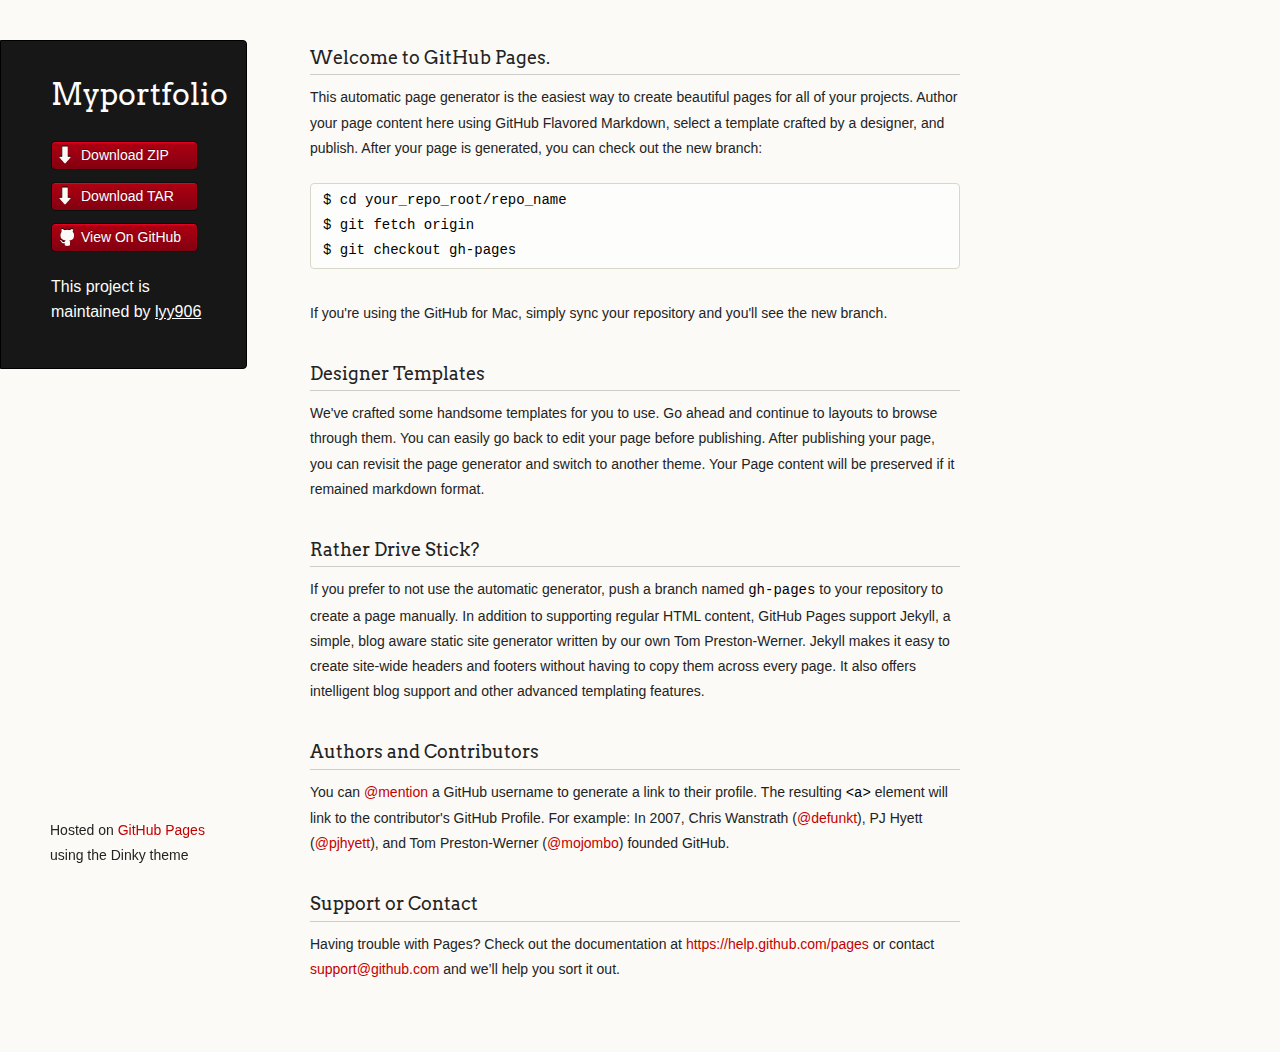
==== index.html @ 19d27b4d "Create gh-pages branch via GitHub" ====
<!doctype html>
<html>
  <head>
    <meta charset="utf-8">
    <meta http-equiv="X-UA-Compatible" content="chrome=1">
    <title>Myportfolio by lyy906</title>

    <link rel="stylesheet" href="stylesheets/styles.css">
    <link rel="stylesheet" href="stylesheets/pygment_trac.css">
    <script src="javascripts/scale.fix.js"></script>
    <meta name="viewport" content="width=device-width, initial-scale=1, user-scalable=no">
    <!--[if lt IE 9]>
    <script src="//html5shiv.googlecode.com/svn/trunk/html5.js"></script>
    <![endif]-->
  </head>
  <body>
    <div class="wrapper">
      <header>
        <h1 class="header">Myportfolio</h1>
        <p class="header"></p>

        <ul>
          <li class="download"><a class="buttons" href="https://github.com/lyy906/myPortfolio/zipball/master">Download ZIP</a></li>
          <li class="download"><a class="buttons" href="https://github.com/lyy906/myPortfolio/tarball/master">Download TAR</a></li>
          <li><a class="buttons github" href="https://github.com/lyy906/myPortfolio">View On GitHub</a></li>
        </ul>

        <p class="header">This project is maintained by <a class="header name" href="https://github.com/lyy906">lyy906</a></p>


      </header>
      <section>
        <h3>
<a id="welcome-to-github-pages" class="anchor" href="#welcome-to-github-pages" aria-hidden="true"><span class="octicon octicon-link"></span></a>Welcome to GitHub Pages.</h3>

<p>This automatic page generator is the easiest way to create beautiful pages for all of your projects. Author your page content here using GitHub Flavored Markdown, select a template crafted by a designer, and publish. After your page is generated, you can check out the new branch:</p>

<pre><code>$ cd your_repo_root/repo_name
$ git fetch origin
$ git checkout gh-pages
</code></pre>

<p>If you're using the GitHub for Mac, simply sync your repository and you'll see the new branch.</p>

<h3>
<a id="designer-templates" class="anchor" href="#designer-templates" aria-hidden="true"><span class="octicon octicon-link"></span></a>Designer Templates</h3>

<p>We've crafted some handsome templates for you to use. Go ahead and continue to layouts to browse through them. You can easily go back to edit your page before publishing. After publishing your page, you can revisit the page generator and switch to another theme. Your Page content will be preserved if it remained markdown format.</p>

<h3>
<a id="rather-drive-stick" class="anchor" href="#rather-drive-stick" aria-hidden="true"><span class="octicon octicon-link"></span></a>Rather Drive Stick?</h3>

<p>If you prefer to not use the automatic generator, push a branch named <code>gh-pages</code> to your repository to create a page manually. In addition to supporting regular HTML content, GitHub Pages support Jekyll, a simple, blog aware static site generator written by our own Tom Preston-Werner. Jekyll makes it easy to create site-wide headers and footers without having to copy them across every page. It also offers intelligent blog support and other advanced templating features.</p>

<h3>
<a id="authors-and-contributors" class="anchor" href="#authors-and-contributors" aria-hidden="true"><span class="octicon octicon-link"></span></a>Authors and Contributors</h3>

<p>You can <a href="https://github.com/blog/821" class="user-mention">@mention</a> a GitHub username to generate a link to their profile. The resulting <code>&lt;a&gt;</code> element will link to the contributor's GitHub Profile. For example: In 2007, Chris Wanstrath (<a href="https://github.com/defunkt" class="user-mention">@defunkt</a>), PJ Hyett (<a href="https://github.com/pjhyett" class="user-mention">@pjhyett</a>), and Tom Preston-Werner (<a href="https://github.com/mojombo" class="user-mention">@mojombo</a>) founded GitHub.</p>

<h3>
<a id="support-or-contact" class="anchor" href="#support-or-contact" aria-hidden="true"><span class="octicon octicon-link"></span></a>Support or Contact</h3>

<p>Having trouble with Pages? Check out the documentation at <a href="https://help.github.com/pages">https://help.github.com/pages</a> or contact <a href="mailto:support@github.com">support@github.com</a> and we’ll help you sort it out.</p>
      </section>
      <footer>
        <p><small>Hosted on <a href="https://pages.github.com">GitHub Pages</a> using the Dinky theme</small></p>
      </footer>
    </div>
    <!--[if !IE]><script>fixScale(document);</script><![endif]-->
		
  </body>
</html>
---- stylesheets/styles.css ----
@import url(https://fonts.googleapis.com/css?family=Arvo:400,700,400italic);

/* MeyerWeb Reset */

html, body, div, span, applet, object, iframe,
h1, h2, h3, h4, h5, h6, p, blockquote, pre,
a, abbr, acronym, address, big, cite, code,
del, dfn, em, img, ins, kbd, q, s, samp,
small, strike, strong, sub, sup, tt, var,
b, u, i, center,
dl, dt, dd, ol, ul, li,
fieldset, form, label, legend,
table, caption, tbody, tfoot, thead, tr, th, td,
article, aside, canvas, details, embed,
figure, figcaption, footer, header, hgroup,
menu, nav, output, ruby, section, summary,
time, mark, audio, video {
  margin: 0;
  padding: 0;
  border: 0;
  font: inherit;
  vertical-align: baseline;
}


/* Base text styles */

body {
  padding:10px 50px 0 0;
  font-family:"Helvetica Neue", Helvetica, Arial, sans-serif;
	font-size: 14px;
	color: #232323;
	background-color: #FBFAF7;
	margin: 0;
	line-height: 1.8em;
	-webkit-font-smoothing: antialiased;

}

h1, h2, h3, h4, h5, h6 {
  color:#232323;
  margin:36px 0 10px;
}

p, ul, ol, table, dl {
  margin:0 0 22px;
}

h1, h2, h3 {
	font-family: Arvo, Monaco, serif;
  line-height:1.3;
	font-weight: normal;
}

h1,h2, h3 {
	display: block;
	border-bottom: 1px solid #ccc;
	padding-bottom: 5px;
}

h1 {
	font-size: 30px;
}

h2 {
	font-size: 24px;
}

h3 {
	font-size: 18px;
}

h4, h5, h6 {
	font-family: Arvo, Monaco, serif;
	font-weight: 700;
}

a {
  color:#C30000;
  font-weight:200;
  text-decoration:none;
}

a:hover {
	text-decoration: underline;
}

a small {
	font-size: 12px;
}

em {
	font-style: italic;
}

strong {
  font-weight:700;
}

ul {
  list-style-position: inside;
  list-style: disc;
  padding-left: 25px;
}

ol {
  list-style-position: inside;
  list-style: decimal;
  padding-left: 25px;
}

blockquote {
  margin: 0;
  padding: 0 0 0 20px;
  font-style: italic;
}

dl, dt, dd, dl p {
	font-color: #444;
}

dl dt {
  font-weight: bold;
}

dl dd {
  padding-left: 20px;
  font-style: italic;
}

dl p {
  padding-left: 20px;
  font-style: italic;
}

hr {
  border:0;
  background:#ccc;
  height:1px;
  margin:0 0 24px;
}

/* Images */

img {
  position: relative;
  margin: 0 auto;
  max-width: 650px;
  padding: 5px;
  margin: 10px 0 32px 0;
  border: 1px solid #ccc;
}

p img {
  display: inline;
  margin: 0;
  padding: 0;
  vertical-align: middle;
  text-align: center;
  border: none;
}

/* Code blocks */

code, pre {
	font-family: Monaco, "Bitstream Vera Sans Mono", "Lucida Console", Terminal, monospace;
  color:#000;
  font-size:14px;
}

pre {
	padding: 4px 12px;
  background: #FDFEFB;
  border-radius:4px;
  border:1px solid #D7D8C8;
  overflow: auto;
  overflow-y: hidden;
	margin-bottom: 32px;
}


/* Tables */

table {
  width:100%;
}

table {
  border: 1px solid #ccc;
  margin-bottom: 32px;
  text-align: left;
 }

th {
  font-family: 'Arvo', Helvetica, Arial, sans-serif;
	font-size: 18px;
	font-weight: normal;
  padding: 10px;
  background: #232323;
  color: #FDFEFB;
 }

td {
  padding: 10px;
	background: #ccc;
 }


/* Wrapper */
.wrapper {
  width:960px;
}


/* Header */

header {
	background-color: #171717;
	color: #FDFDFB;
  width:170px;
  float:left;
  position:fixed;
	border: 1px solid #000;
	-webkit-border-top-right-radius: 4px;
	-webkit-border-bottom-right-radius: 4px;
	-moz-border-radius-topright: 4px;
	-moz-border-radius-bottomright: 4px;
	border-top-right-radius: 4px;
	border-bottom-right-radius: 4px;
	padding: 34px 25px 22px 50px;
	margin: 30px 25px 0 0;
	-webkit-font-smoothing: antialiased;
}

p.header {
	font-size: 16px;
}

h1.header {
	font-family: Arvo, sans-serif;
	font-size: 30px;
	font-weight: 300;
	line-height: 1.3em;
	border-bottom: none;
	margin-top: 0;
}


h1.header, a.header, a.name, header a{
	color: #fff;
}

a.header {
	text-decoration: underline;
}

a.name {
	white-space: nowrap;
}

header ul {
  list-style:none;
  padding:0;
}

header li {
	list-style-type: none;
  width:132px;
  height:15px;
	margin-bottom: 12px;
	line-height: 1em;
	padding: 6px 6px 6px 7px;

	background: #AF0011;
	background: -moz-linear-gradient(top, #AF0011 0%, #820011 100%);
  background: -webkit-gradient(linear, left top, left bottom, color-stop(0%,#f8f8f8), color-stop(100%,#dddddd));
  background: -webkit-linear-gradient(top, #AF0011 0%,#820011 100%);
  background: -o-linear-gradient(top, #AF0011 0%,#820011 100%);
  background: -ms-linear-gradient(top, #AF0011 0%,#820011 100%);
  background: linear-gradient(top, #AF0011 0%,#820011 100%);

	border-radius:4px;
  border:1px solid #0D0D0D;

	-webkit-box-shadow: inset 0px 1px 1px 0 rgba(233,2,38, 1);
	box-shadow: inset 0px 1px 1px 0 rgba(233,2,38, 1);

}

header li:hover {
	background: #C3001D;
	background: -moz-linear-gradient(top, #C3001D 0%, #950119 100%);
  background: -webkit-gradient(linear, left top, left bottom, color-stop(0%,#f8f8f8), color-stop(100%,#dddddd));
  background: -webkit-linear-gradient(top, #C3001D 0%,#950119 100%);
  background: -o-linear-gradient(top, #C3001D 0%,#950119 100%);
  background: -ms-linear-gradient(top, #C3001D 0%,#950119 100%);
  background: linear-gradient(top, #C3001D 0%,#950119 100%);
}

a.buttons {
	-webkit-font-smoothing: antialiased;
	background: url(../images/arrow-down.png) no-repeat;
	font-weight: normal;
	text-shadow: rgba(0, 0, 0, 0.4) 0 -1px 0;
	padding: 2px 2px 2px 22px;
	height: 30px;
}

a.github {
	background: url(../images/octocat-small.png) no-repeat 1px;
}

a.buttons:hover {
	color: #fff;
	text-decoration: none;
}


/* Section - for main page content */

section {
  width:650px;
  float:right;
  padding-bottom:50px;
}


/* Footer */

footer {
  width:170px;
  float:left;
  position:fixed;
  bottom:10px;
	padding-left: 50px;
}

@media print, screen and (max-width: 960px) {

  div.wrapper {
    width:auto;
    margin:0;
  }

  header, section, footer {
    float:none;
    position:static;
    width:auto;
  }

	footer {
		border-top: 1px solid #ccc;
		margin:0 84px 0 50px;
		padding:0;
	}

  header {
    padding-right:320px;
  }

  section {
    padding:20px 84px 20px 50px;
    margin:0 0 20px;
  }

  header a small {
    display:inline;
  }

  header ul {
    position:absolute;
    right:130px;
    top:84px;
  }
}

@media print, screen and (max-width: 720px) {
  body {
    word-wrap:break-word;
  }

  header {
    padding:10px 20px 0;
		margin-right: 0;
  }

	section {
    padding:10px 0 10px 20px;
    margin:0 0 30px;
  }

	footer {
		margin: 0 0 0 30px;
	}

  header ul, header p.view {
    position:static;
  }
}

@media print, screen and (max-width: 480px) {

  header ul li.download {
    display:none;
  }

	footer {
		margin: 0 0 0 20px;
	}

	footer a{
		display:block;
	}

}

@media print {
  body {
    padding:0.4in;
    font-size:12pt;
    color:#444;
  }
}
---- stylesheets/pygment_trac.css ----
.highlight  { background: #ffffff; }
.highlight .c { color: #999988; font-style: italic } /* Comment */
.highlight .err { color: #a61717; background-color: #e3d2d2 } /* Error */
.highlight .k { font-weight: bold } /* Keyword */
.highlight .o { font-weight: bold } /* Operator */
.highlight .cm { color: #999988; font-style: italic } /* Comment.Multiline */
.highlight .cp { color: #999999; font-weight: bold } /* Comment.Preproc */
.highlight .c1 { color: #999988; font-style: italic } /* Comment.Single */
.highlight .cs { color: #999999; font-weight: bold; font-style: italic } /* Comment.Special */
.highlight .gd { color: #000000; background-color: #ffdddd } /* Generic.Deleted */
.highlight .gd .x { color: #000000; background-color: #ffaaaa } /* Generic.Deleted.Specific */
.highlight .ge { font-style: italic } /* Generic.Emph */
.highlight .gr { color: #aa0000 } /* Generic.Error */
.highlight .gh { color: #999999 } /* Generic.Heading */
.highlight .gi { color: #000000; background-color: #ddffdd } /* Generic.Inserted */
.highlight .gi .x { color: #000000; background-color: #aaffaa } /* Generic.Inserted.Specific */
.highlight .go { color: #888888 } /* Generic.Output */
.highlight .gp { color: #555555 } /* Generic.Prompt */
.highlight .gs { font-weight: bold } /* Generic.Strong */
.highlight .gu { color: #800080; font-weight: bold; } /* Generic.Subheading */
.highlight .gt { color: #aa0000 } /* Generic.Traceback */
.highlight .kc { font-weight: bold } /* Keyword.Constant */
.highlight .kd { font-weight: bold } /* Keyword.Declaration */
.highlight .kn { font-weight: bold } /* Keyword.Namespace */
.highlight .kp { font-weight: bold } /* Keyword.Pseudo */
.highlight .kr { font-weight: bold } /* Keyword.Reserved */
.highlight .kt { color: #445588; font-weight: bold } /* Keyword.Type */
.highlight .m { color: #009999 } /* Literal.Number */
.highlight .s { color: #d14 } /* Literal.String */
.highlight .na { color: #008080 } /* Name.Attribute */
.highlight .nb { color: #0086B3 } /* Name.Builtin */
.highlight .nc { color: #445588; font-weight: bold } /* Name.Class */
.highlight .no { color: #008080 } /* Name.Constant */
.highlight .ni { color: #800080 } /* Name.Entity */
.highlight .ne { color: #990000; font-weight: bold } /* Name.Exception */
.highlight .nf { color: #990000; font-weight: bold } /* Name.Function */
.highlight .nn { color: #555555 } /* Name.Namespace */
.highlight .nt { color: #000080 } /* Name.Tag */
.highlight .nv { color: #008080 } /* Name.Variable */
.highlight .ow { font-weight: bold } /* Operator.Word */
.highlight .w { color: #bbbbbb } /* Text.Whitespace */
.highlight .mf { color: #009999 } /* Literal.Number.Float */
.highlight .mh { color: #009999 } /* Literal.Number.Hex */
.highlight .mi { color: #009999 } /* Literal.Number.Integer */
.highlight .mo { color: #009999 } /* Literal.Number.Oct */
.highlight .sb { color: #d14 } /* Literal.String.Backtick */
.highlight .sc { color: #d14 } /* Literal.String.Char */
.highlight .sd { color: #d14 } /* Literal.String.Doc */
.highlight .s2 { color: #d14 } /* Literal.String.Double */
.highlight .se { color: #d14 } /* Literal.String.Escape */
.highlight .sh { color: #d14 } /* Literal.String.Heredoc */
.highlight .si { color: #d14 } /* Literal.String.Interpol */
.highlight .sx { color: #d14 } /* Literal.String.Other */
.highlight .sr { color: #009926 } /* Literal.String.Regex */
.highlight .s1 { color: #d14 } /* Literal.String.Single */
.highlight .ss { color: #990073 } /* Literal.String.Symbol */
.highlight .bp { color: #999999 } /* Name.Builtin.Pseudo */
.highlight .vc { color: #008080 } /* Name.Variable.Class */
.highlight .vg { color: #008080 } /* Name.Variable.Global */
.highlight .vi { color: #008080 } /* Name.Variable.Instance */
.highlight .il { color: #009999 } /* Literal.Number.Integer.Long */

.type-csharp .highlight .k { color: #0000FF }
.type-csharp .highlight .kt { color: #0000FF }
.type-csharp .highlight .nf { color: #000000; font-weight: normal }
.type-csharp .highlight .nc { color: #2B91AF }
.type-csharp .highlight .nn { color: #000000 }
.type-csharp .highlight .s { color: #A31515 }
.type-csharp .highlight .sc { color: #A31515 }
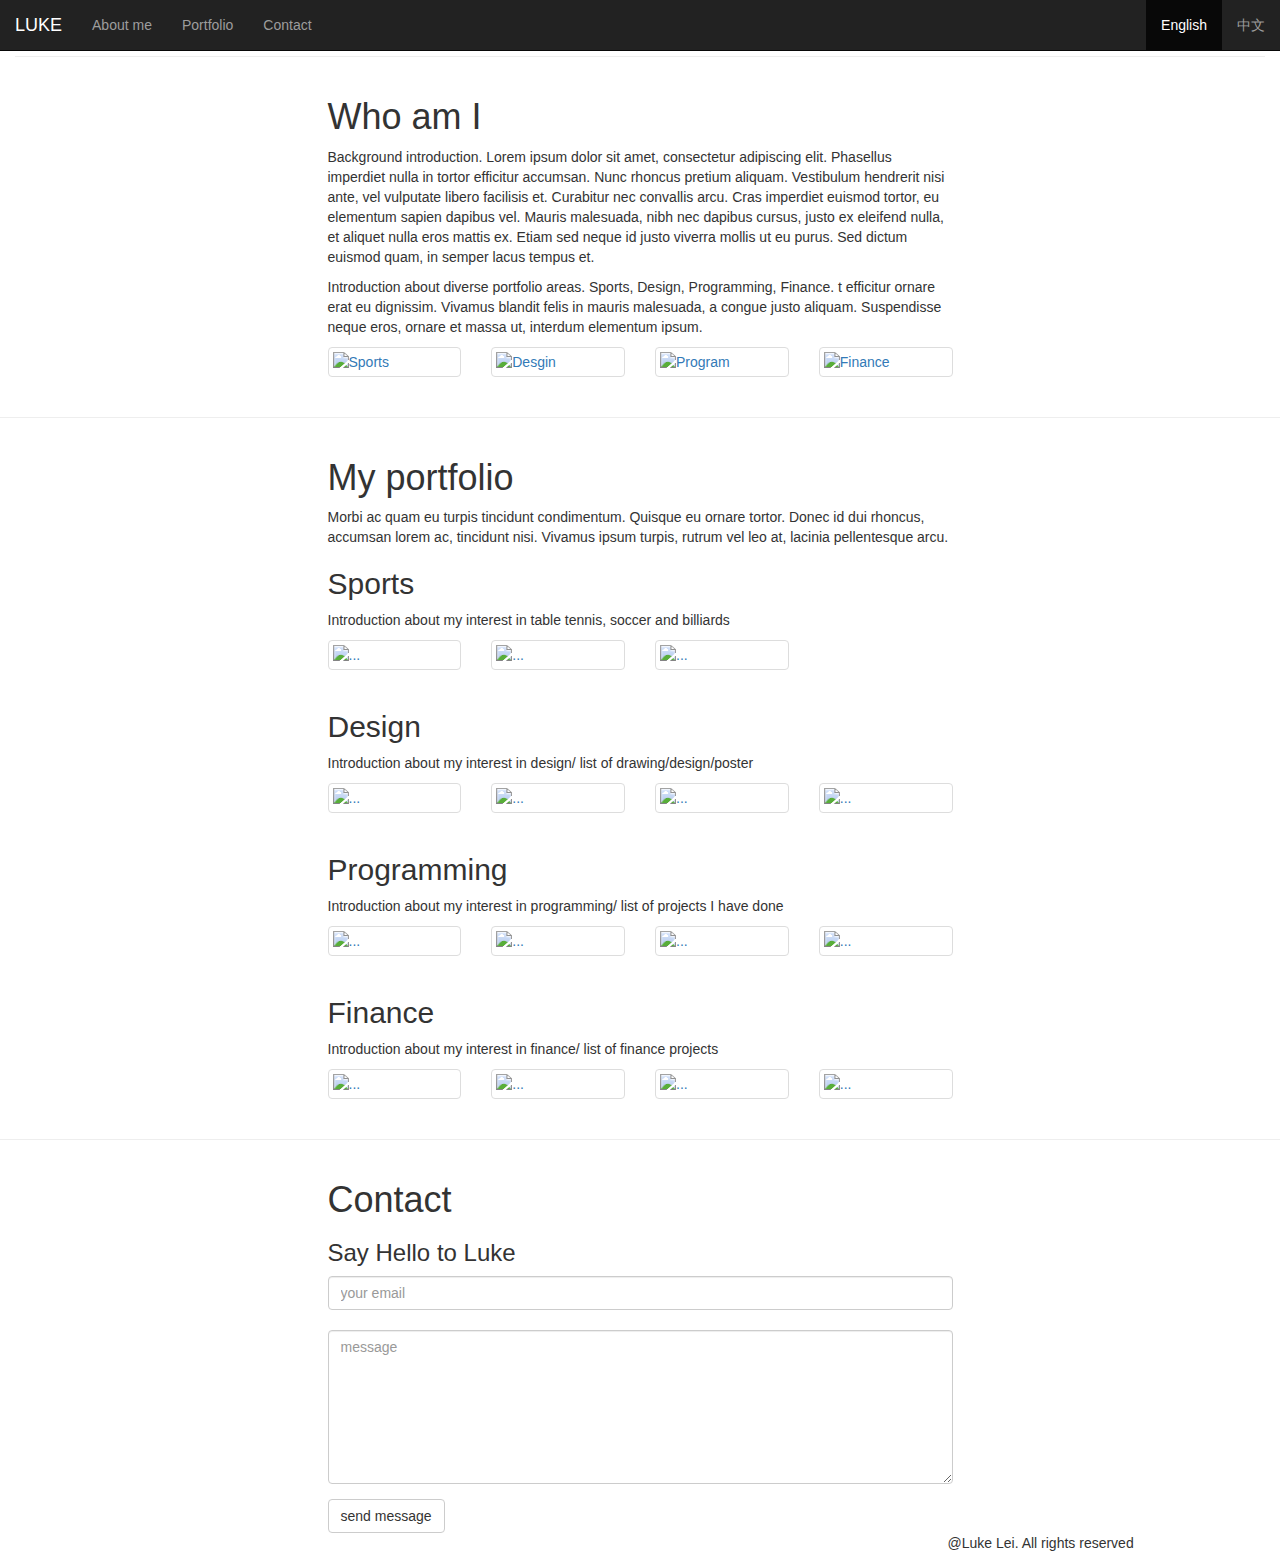
==== commit ad19bc4d: "initial" ====
--- a/index.html
+++ b/index.html
@@ -1,72 +1,750 @@
-<!doctype html>
-<html>
+<!DOCTYPE html>
+<html lang="en">
   <head>
     <meta charset="utf-8">
-    <meta http-equiv="X-UA-Compatible" content="chrome=1">
-    <title>Myportfolio by lyy906</title>
-
-    <link rel="stylesheet" href="stylesheets/styles.css">
-    <link rel="stylesheet" href="stylesheets/pygment_trac.css">
-    <script src="javascripts/scale.fix.js"></script>
-    <meta name="viewport" content="width=device-width, initial-scale=1, user-scalable=no">
+    <meta http-equiv="X-UA-Compatible" content="IE=edge">
+    <meta name="viewport" content="width=device-width, initial-scale=1">
+
+    <!-- Bootstrap -->
+    <link href="css/bootstrap.min.css" rel="stylesheet">
+    <!-- Custom -->
+   <!--  <link href="css/custom.css" rel="stylesheet"> -->
+
+
+    <!-- HTML5 shim and Respond.js for IE8 support of HTML5 elements and media queries -->
+    <!-- WARNING: Respond.js doesn't work if you view the page via file:// -->
     <!--[if lt IE 9]>
-    <script src="//html5shiv.googlecode.com/svn/trunk/html5.js"></script>
+      <script src="https://oss.maxcdn.com/html5shiv/3.7.2/html5shiv.min.js"></script>
+      <script src="https://oss.maxcdn.com/respond/1.4.2/respond.min.js"></script>
     <![endif]-->
   </head>
-  <body>
-    <div class="wrapper">
-      <header>
-        <h1 class="header">Myportfolio</h1>
-        <p class="header"></p>
-
-        <ul>
-          <li class="download"><a class="buttons" href="https://github.com/lyy906/myPortfolio/zipball/master">Download ZIP</a></li>
-          <li class="download"><a class="buttons" href="https://github.com/lyy906/myPortfolio/tarball/master">Download TAR</a></li>
-          <li><a class="buttons github" href="https://github.com/lyy906/myPortfolio">View On GitHub</a></li>
+  <body data-spy="scroll" data-target="navbar">
+    <!-- start here -->
+ 
+      <nav class="navbar navbar-inverse navbar-fixed-top" id="navbar">
+        <div class="container-fluid">
+          <!-- Brand and toggle get grouped for better mobile display -->
+          <div class="navbar-header">
+            <button type="button" class="navbar-toggle collapsed" data-toggle="collapse" data-target="#bs-example-navbar-collapse-1">
+              <span class="sr-only">Toggle navigation</span>
+              <span class="icon-bar"></span>
+              <span class="icon-bar"></span>
+              <span class="icon-bar"></span>
+            </button>
+            <a class="navbar-brand" href="#">LUKE</a>
+          </div>
+
+          <!-- Collect the nav links, forms, and other content for toggling -->
+          <div class="collapse navbar-collapse" id="bs-example-navbar-collapse-1">
+            <ul class="nav navbar-nav">
+              <li><a href="#about">About me</a></li>
+              <li><a href="#portfolio">Portfolio</a><li>
+              <li><a href="#contact">Contact</a></li>
+              
+              <!-- <li class="dropdown">
+                <a href="#" class="dropdown-toggle" data-toggle="dropdown" role="button" aria-expanded="false">Dropdown <span class="caret"></span></a>
+                <ul class="dropdown-menu" role="menu">
+                  <li><a href="#">Action</a></li>
+                  <li><a href="#">Another action</a></li>
+                  <li><a href="#">Something else here</a></li>
+                  <li class="divider"></li>
+                  <li><a href="#">Separated link</a></li>
+                  <li class="divider"></li>
+                  <li><a href="#">One more separated link</a></li>
+                </ul>
+              </li> -->
+            </ul>
+            <!-- <form class="navbar-form navbar-left" role="search">
+              <div class="form-group">
+                <input type="text" class="form-control" placeholder="Search">
+              </div>
+              <button type="submit" class="btn btn-default">Submit</button>
+            </form> -->
+            <ul class="nav navbar-nav navbar-right">
+              <li class="active"><a href="#">English<span class="sr-only">(current)</span></a></li>
+              <li><a href="#">中文</a></li>
+            </ul>
+          </div><!-- /.navbar-collapse -->
+        </div><!-- /.container-fluid -->
+      </nav>
+
+     
+       <div class="col-md-12" id="home">
+         <!-- start carousel -->
+          <div id="carousel-example-generic" class="carousel slide" data-ride="carousel">
+  <!-- Indicators -->
+          <ol class="carousel-indicators">
+            <li data-target="#carousel-example-generic" data-slide-to="0" class="active"></li>
+            <li data-target="#carousel-example-generic" data-slide-to="1"></li>
+            <li data-target="#carousel-example-generic" data-slide-to="2"></li>
+          </ol>
+
+          <!-- Wrapper for slides -->
+          <div class="carousel-inner" role="listbox">
+            <div class="item active">
+              <img src="http://placehold.it/1280x500&text=Cool+picture" alt="...">
+              <div class="carousel-caption">
+                <h2>Ameteur of Everything</h2>
+                <p>Hello, my name is Luke Lei. I am interested in diverse areas</p>
+                <p>Wecome to my portolio website and feel free to take a tour</p>
+
+                <div class="row">
+                  <div class="col-xs-6 col-md-3">
+                    <a href="#about" class="thumbnail">
+                      <img src="http://placehold.it/300&text=To+About+Me" alt="...">
+                    </a>
+                  </div>
+                  <div class="col-xs-6 col-md-3">
+                    <a href="#portfolio" class="thumbnail">
+                      <img src="http://placehold.it/300&text=To+Portfolio" alt="...">
+                    </a>
+                  </div>
+                  <div class="col-xs-6 col-md-3">
+                    <a href="#contact" class="thumbnail">
+                      <img src="http://placehold.it/300&text=To+Contact" alt="...">
+                    </a>
+                  </div>
+                  <div class="col-xs-6 col-md-3">
+                    <a href="#contact" class="thumbnail">
+                      <img src="http://placehold.it/300&text=Coming soon" alt="...">
+                    </a>
+                  </div>
+                </div>
+              </div>
+            </div>
+            <div class="item">
+              <img src="http://placehold.it/1280x500&text=Cool+picture" alt="...">
+              <div class="carousel-caption">
+                <h3>Ameteur of Everything</h3>
+                <p>Hello, my name is Luke Lei. I am interested in diverse areas</p>
+                <p>Wecome to my portolio website and feel free to take a tour</p>
+                <div class="row">
+                  <div class="col-xs-6 col-md-3">
+                    <a href="#about" class="thumbnail">
+                      <img src="http://placehold.it/300&text=To+About+Me" alt="...">
+                    </a>
+                  </div>
+                  <div class="col-xs-6 col-md-3">
+                    <a href="#portfolio" class="thumbnail">
+                      <img src="http://placehold.it/300&text=To+Portfolio" alt="...">
+                    </a>
+                  </div>
+                  <div class="col-xs-6 col-md-3">
+                    <a href="#contact" class="thumbnail">
+                      <img src="http://placehold.it/300&text=To+Contact" alt="...">
+                    </a>
+                  </div>
+                  <div class="col-xs-6 col-md-3">
+                    <a href="#contact" class="thumbnail">
+                      <img src="http://placehold.it/300&text=Coming soon" alt="...">
+                    </a>
+                  </div>
+                </div>
+              </div>
+            </div>
+            <div class="item">
+              <img src="http://placehold.it/1280x500&text=Cool+picture" alt="...">
+              <div class="carousel-caption">
+                <h3>Ameteur of Everything</h3>
+                <p>Hello, my name is Luke Lei. I am interested in diverse areas</p>
+                <p>Wecome to my portolio website and feel free to take a tour</p>
+                <div class="row">
+                  <div class="col-xs-6 col-md-3">
+                    <a href="#about" class="thumbnail">
+                      <img src="http://placehold.it/300&text=To+About+Me" alt="...">
+                    </a>
+                  </div>
+                  <div class="col-xs-6 col-md-3">
+                    <a href="#portfolio" class="thumbnail">
+                      <img src="http://placehold.it/300&text=To+Portfolio" alt="...">
+                    </a>
+                  </div>
+                  <div class="col-xs-6 col-md-3">
+                    <a href="#contact" class="thumbnail">
+                      <img src="http://placehold.it/300&text=To+Contact" alt="...">
+                    </a>
+                  </div>
+                  <div class="col-xs-6 col-md-3">
+                    <a href="#contact" class="thumbnail">
+                      <img src="http://placehold.it/300&text=Coming soon" alt="...">
+                    </a>
+                  </div>
+                </div>
+              </div>
+            </div>
+          </div>
+
+          <!-- Controls -->
+          <a class="left carousel-control" href="#carousel-example-generic" role="button" data-slide="prev">
+            <span class="glyphicon glyphicon-chevron-left" aria-hidden="true"></span>
+            <span class="sr-only">Previous</span>
+          </a>
+          <a class="right carousel-control" href="#carousel-example-generic" role="button" data-slide="next">
+            <span class="glyphicon glyphicon-chevron-right" aria-hidden="true"></span>
+            <span class="sr-only">Next</span>
+          </a>
+        </div>
+        <hr class="featurette-divider">
+        </div>
+
+        <!-- Controls -->
+        
+      </div>
+      <hr class="featurette-divider">
+      <!-- close carousel -->
+      <!-- open story -->
+     
+      <div id="about">
+        <div class="row">
+            <div class="col-md-3"></div>
+            <div class="col-md-6">
+            <h1>Who am I</h1>
+            <article>
+                <p>Background introduction. Lorem ipsum dolor sit amet, consectetur adipiscing elit. Phasellus imperdiet nulla in tortor efficitur accumsan. Nunc rhoncus pretium aliquam. Vestibulum hendrerit nisi ante, vel vulputate libero facilisis et. Curabitur nec convallis arcu. Cras imperdiet euismod tortor, eu elementum sapien dapibus vel. Mauris malesuada, nibh nec dapibus cursus, justo ex eleifend nulla, et aliquet nulla eros mattis ex. Etiam sed neque id justo viverra mollis ut eu purus. Sed dictum euismod quam, in semper lacus tempus et.</p>
+
+                <p>Introduction about diverse portfolio areas. Sports, Design, Programming, Finance. t efficitur ornare erat eu dignissim. Vivamus blandit felis in mauris malesuada, a congue justo aliquam. Suspendisse neque eros, ornare et massa ut, interdum elementum ipsum. </p>
+            </article>
+            <div class="row">
+              <div class="col-xs-6 col-md-3">
+                <a href="#sports" class="thumbnail">
+                  <img src="http://placehold.it/150x150&text=link+to+sports+part" alt="Sports">
+                </a>
+              </div>
+              <div class="col-xs-6 col-md-3">
+                <a href="#design" class="thumbnail">
+                  <img src="http://placehold.it/150x150&text=link+to+design+part" alt="Desgin">
+                </a>
+              </div>
+              <div class="col-xs-6 col-md-3">
+                <a href="#programming" class="thumbnail">
+                  <img src="http://placehold.it/150x150&text=link+to+program+part" alt="Program">
+                </a>
+              </div>
+              <div class="col-xs-6 col-md-3">
+                <a href="#finance" class="thumbnail">
+                  <img src="http://placehold.it/150x150&text=link+to+finance+part" alt="Finance">
+                </a>
+              </div>
+            </div>
+            </div>
+
+            
+            <div class="col-md-3"></div>
+          </div>
+        
+
+        
+      </div>
+      <hr class="featurette-divider">
+      <!-- close story -->
+
+      <!-- start menu -->
+      <div id="portfolio">
+
+        <div class="row">
+          <div class="col-md-3"></div>
+          <div class="col-md-6">
+              <h1>My portfolio</h1>
+              <p>Morbi ac quam eu turpis tincidunt condimentum. Quisque eu ornare tortor. Donec id dui rhoncus, accumsan lorem ac, tincidunt nisi. Vivamus ipsum turpis, rutrum vel leo at, lacinia pellentesque arcu. </p>
+              <div id="sports">
+                <h2>Sports</h2>
+                <p>Introduction about my interest in table tennis, soccer and billiards</p>
+                <div class="row">
+                  <div class="col-xs-6 col-md-3">
+                    <a type="button" class="thumbnail" data-toggle="modal" data-target="#myTableTennis">
+                      <img src="http://placehold.it/150&text=table+tennis" alt="...">
+                    </a>
+
+                    <!-- Modal -->
+                    <div class="modal fade" id="myTableTennis" tabindex="-1" role="dialog" aria-labelledby="myModalLabel" aria-hidden="true">
+                      <div class="modal-dialog">
+                        <div class="modal-content">
+                          <div class="modal-header">
+                            <button type="button" class="close" data-dismiss="modal" aria-label="Close"><span aria-hidden="true">&times;</span></button>
+                            <h4 class="modal-title" id="myModalLabel">Table Tennis</h4>
+                          </div>
+                          <div class="modal-body">
+                            <p>Brief bout what I have done in the table tennis</P>
+                            <p>Ut efficitur ornare erat eu dignissim. Vivamus blandit felis in mauris malesuada, a congue justo aliquam. Suspendisse neque eros, ornare et massa ut, interdum elementum ipsum. Nulla accumsan ipsum nibh, ut molestie tortor dignissim quis. Duis vel euismod elit. In feugiat consectetur nisi mattis viverra. Quisque semper sapien vitae mi ultrices sagittis.</p>
+                            <img src="http://placehold.it/500x300&text=table+tennis" alt="...">
+
+                          </div>
+                          <div class="modal-footer">
+                            <button type="button" class="btn btn-default" data-dismiss="modal">Close</button>
+                          </div>
+                        </div>
+                      </div>
+                    </div>
+                  </div>
+                  <div class="col-xs-6 col-md-3">
+                    <a type="button" class="thumbnail" data-toggle="modal" data-target="#mySoccer">
+                      <img src="http://placehold.it/150&text=Soccer" alt="...">
+                    </a>
+
+                    <!-- Modal -->
+                    <div class="modal fade" id="mySoccer" tabindex="-1" role="dialog" aria-labelledby="myModalLabel" aria-hidden="true">
+                      <div class="modal-dialog">
+                        <div class="modal-content">
+                          <div class="modal-header">
+                            <button type="button" class="close" data-dismiss="modal" aria-label="Close"><span aria-hidden="true">&times;</span></button>
+                            <h4 class="modal-title" id="myModalLabel">Soccer</h4>
+                          </div>
+                          <div class="modal-body">
+                            <p>Brief bout what I have done in the Soccer</P>
+                            <p>Ut efficitur ornare erat eu dignissim. Vivamus blandit felis in mauris malesuada, a congue justo aliquam. Suspendisse neque eros, ornare et massa ut, interdum elementum ipsum. Nulla accumsan ipsum nibh, ut molestie tortor dignissim quis. Duis vel euismod elit. In feugiat consectetur nisi mattis viverra. Quisque semper sapien vitae mi ultrices sagittis.</p>
+                            <img src="http://placehold.it/500x300&text=table+tennis" alt="...">
+
+                          </div>
+                          <div class="modal-footer">
+                            <button type="button" class="btn btn-default" data-dismiss="modal">Close</button>
+                          </div>
+                        </div>
+                      </div>
+                    </div>
+                  </div>
+                  <div class="col-xs-6 col-md-3">
+                    <a type="button" class="thumbnail" data-toggle="modal" data-target="#myPool">
+                      <img src="http://placehold.it/150&text=billiards" alt="...">
+                    </a>
+
+                    <!-- Modal -->
+                    <div class="modal fade" id="myPool" tabindex="-1" role="dialog" aria-labelledby="myModalLabel" aria-hidden="true">
+                      <div class="modal-dialog">
+                        <div class="modal-content">
+                          <div class="modal-header">
+                            <button type="button" class="close" data-dismiss="modal" aria-label="Close"><span aria-hidden="true">&times;</span></button>
+                            <h4 class="modal-title" id="myModalLabel">Pool</h4>
+                          </div>
+                          <div class="modal-body">
+                            <p>Brief bout what I have done in the pool</P>
+                            <p>Ut efficitur ornare erat eu dignissim. Vivamus blandit felis in mauris malesuada, a congue justo aliquam. Suspendisse neque eros, ornare et massa ut, interdum elementum ipsum. Nulla accumsan ipsum nibh, ut molestie tortor dignissim quis. Duis vel euismod elit. In feugiat consectetur nisi mattis viverra. Quisque semper sapien vitae mi ultrices sagittis.</p>
+                            <img src="http://placehold.it/500x300&text=table+tennis" alt="...">
+
+                          </div>
+                          <div class="modal-footer">
+                            <button type="button" class="btn btn-default" data-dismiss="modal">Close</button>
+                          </div>
+                        </div>
+                      </div>
+                    </div>
+                  </div>
+                </div>
+              </div>
+              <div id="design">
+                <h2>Design</h2>
+                <p>Introduction about my interest in design/ list of drawing/design/poster</p>
+                <div class="row">
+                  <div class="col-xs-6 col-md-3">
+                    <a type="button" class="thumbnail" data-toggle="modal" data-target="#design1">
+                      <img src="http://placehold.it/150&text=design1" alt="...">
+                    </a>
+
+                    <!-- Modal -->
+                    <div class="modal fade" id="design1" tabindex="-1" role="dialog" aria-labelledby="myModalLabel" aria-hidden="true">
+                      <div class="modal-dialog">
+                        <div class="modal-content">
+                          <div class="modal-header">
+                            <button type="button" class="close" data-dismiss="modal" aria-label="Close"><span aria-hidden="true">&times;</span></button>
+                            <h4 class="modal-title" id="myModalLabel">Desgin 1</h4>
+                          </div>
+                          <div class="modal-body">
+                            <p>Brief bout what the design is for</P>
+                            <p>Ut efficitur ornare erat eu dignissim. Vivamus blandit felis in mauris malesuada, a congue justo aliquam. Suspendisse neque eros, ornare et massa ut, interdum elementum ipsum. Nulla accumsan ipsum nibh, ut molestie tortor dignissim quis. Duis vel euismod elit. In feugiat consectetur nisi mattis viverra. Quisque semper sapien vitae mi ultrices sagittis.</p>
+                            <img src="http://placehold.it/500x300&text=table+tennis" alt="...">
+
+                          </div>
+                          <div class="modal-footer">
+                            <button type="button" class="btn btn-default" data-dismiss="modal">Close</button>
+                          </div>
+                        </div>
+                      </div>
+                    </div>
+                  </div>
+                  <div class="col-xs-6 col-md-3">
+                    <a type="button" class="thumbnail" data-toggle="modal" data-target="#design2">
+                      <img src="http://placehold.it/150&text=design2" alt="...">
+                    </a>
+
+                    <!-- Modal -->
+                    <div class="modal fade" id="design2" tabindex="-1" role="dialog" aria-labelledby="myModalLabel" aria-hidden="true">
+                      <div class="modal-dialog">
+                        <div class="modal-content">
+                          <div class="modal-header">
+                            <button type="button" class="close" data-dismiss="modal" aria-label="Close"><span aria-hidden="true">&times;</span></button>
+                            <h4 class="modal-title" id="myModalLabel">Desgin 2</h4>
+                          </div>
+                          <div class="modal-body">
+                            <p>Brief bout what the design is for</P>
+                            <p>Ut efficitur ornare erat eu dignissim. Vivamus blandit felis in mauris malesuada, a congue justo aliquam. Suspendisse neque eros, ornare et massa ut, interdum elementum ipsum. Nulla accumsan ipsum nibh, ut molestie tortor dignissim quis. Duis vel euismod elit. In feugiat consectetur nisi mattis viverra. Quisque semper sapien vitae mi ultrices sagittis.</p>
+                            <img src="http://placehold.it/500x300&text=table+tennis" alt="...">
+
+                          </div>
+                          <div class="modal-footer">
+                            <button type="button" class="btn btn-default" data-dismiss="modal">Close</button>
+                          </div>
+                        </div>
+                      </div>
+                    </div>
+                  </div>
+                  <div class="col-xs-6 col-md-3">
+                    <a type="button" class="thumbnail" data-toggle="modal" data-target="#design3">
+                      <img src="http://placehold.it/150&text=design3" alt="...">
+                    </a>
+
+                    <!-- Modal -->
+                    <div class="modal fade" id="design3" tabindex="-1" role="dialog" aria-labelledby="myModalLabel" aria-hidden="true">
+                      <div class="modal-dialog">
+                        <div class="modal-content">
+                          <div class="modal-header">
+                            <button type="button" class="close" data-dismiss="modal" aria-label="Close"><span aria-hidden="true">&times;</span></button>
+                            <h4 class="modal-title" id="myModalLabel">Desgin 3</h4>
+                          </div>
+                          <div class="modal-body">
+                            <p>Brief bout what the design is for</P>
+                            <p>Ut efficitur ornare erat eu dignissim. Vivamus blandit felis in mauris malesuada, a congue justo aliquam. Suspendisse neque eros, ornare et massa ut, interdum elementum ipsum. Nulla accumsan ipsum nibh, ut molestie tortor dignissim quis. Duis vel euismod elit. In feugiat consectetur nisi mattis viverra. Quisque semper sapien vitae mi ultrices sagittis.</p>
+                            <img src="http://placehold.it/500x300&text=table+tennis" alt="...">
+
+                          </div>
+                          <div class="modal-footer">
+                            <button type="button" class="btn btn-default" data-dismiss="modal">Close</button>
+                          </div>
+                        </div>
+                      </div>
+                    </div>
+                  </div>
+                  <div class="col-xs-6 col-md-3">
+                    <a type="button" class="thumbnail" data-toggle="modal" data-target="#design4">
+                      <img src="http://placehold.it/150&text=design4" alt="...">
+                    </a>
+
+                    <!-- Modal -->
+                    <div class="modal fade" id="design4" tabindex="-1" role="dialog" aria-labelledby="myModalLabel" aria-hidden="true">
+                      <div class="modal-dialog">
+                        <div class="modal-content">
+                          <div class="modal-header">
+                            <button type="button" class="close" data-dismiss="modal" aria-label="Close"><span aria-hidden="true">&times;</span></button>
+                            <h4 class="modal-title" id="myModalLabel">Desgin 4</h4>
+                          </div>
+                          <div class="modal-body">
+                            <p>Brief bout what the design is for</P>
+                            <p>Ut efficitur ornare erat eu dignissim. Vivamus blandit felis in mauris malesuada, a congue justo aliquam. Suspendisse neque eros, ornare et massa ut, interdum elementum ipsum. Nulla accumsan ipsum nibh, ut molestie tortor dignissim quis. Duis vel euismod elit. In feugiat consectetur nisi mattis viverra. Quisque semper sapien vitae mi ultrices sagittis.</p>
+                            <img src="http://placehold.it/500x300&text=table+tennis" alt="...">
+
+                          </div>
+                          <div class="modal-footer">
+                            <button type="button" class="btn btn-default" data-dismiss="modal">Close</button>
+                          </div>
+                        </div>
+                      </div>
+                    </div>
+                  </div>
+                </div>
+              </div>
+              <div id="programming">
+                <h2>Programming</h2>
+                <p>Introduction about my interest in programming/ list of projects I have done</p>
+                <div class="row">
+                  <div class="col-xs-6 col-md-3">
+                    <a type="button" class="thumbnail" data-toggle="modal" data-target="#project1">
+                      <img src="http://placehold.it/150&text=project1" alt="...">
+                    </a>
+
+                    <!-- Modal -->
+                    <div class="modal fade" id="project1" tabindex="-1" role="dialog" aria-labelledby="myModalLabel" aria-hidden="true">
+                      <div class="modal-dialog">
+                        <div class="modal-content">
+                          <div class="modal-header">
+                            <button type="button" class="close" data-dismiss="modal" aria-label="Close"><span aria-hidden="true">&times;</span></button>
+                            <h4 class="modal-title" id="myModalLabel">Project 1</h4>
+                          </div>
+                          <div class="modal-body">
+                            <p>Brief bout what the design is for</P>
+                            <p>Ut efficitur ornare erat eu dignissim. Vivamus blandit felis in mauris malesuada, a congue justo aliquam. Suspendisse neque eros, ornare et massa ut, interdum elementum ipsum. Nulla accumsan ipsum nibh, ut molestie tortor dignissim quis. Duis vel euismod elit. In feugiat consectetur nisi mattis viverra. Quisque semper sapien vitae mi ultrices sagittis.</p>
+                            <img src="http://placehold.it/500x300&text=table+tennis" alt="...">
+
+                          </div>
+                          <div class="modal-footer">
+                            <button type="button" class="btn btn-default" data-dismiss="modal">Close</button>
+                          </div>
+                        </div>
+                      </div>
+                    </div>
+                  </div>
+
+                  <div class="col-xs-6 col-md-3">
+                    <a type="button" class="thumbnail" data-toggle="modal" data-target="#project2">
+                      <img src="http://placehold.it/150&text=project2" alt="...">
+                    </a>
+
+                    <!-- Modal -->
+                    <div class="modal fade" id="project2" tabindex="-1" role="dialog" aria-labelledby="myModalLabel" aria-hidden="true">
+                      <div class="modal-dialog">
+                        <div class="modal-content">
+                          <div class="modal-header">
+                            <button type="button" class="close" data-dismiss="modal" aria-label="Close"><span aria-hidden="true">&times;</span></button>
+                            <h4 class="modal-title" id="myModalLabel">Project 2</h4>
+                          </div>
+                          <div class="modal-body">
+                            <p>Brief bout what the design is for</P>
+                            <p>Ut efficitur ornare erat eu dignissim. Vivamus blandit felis in mauris malesuada, a congue justo aliquam. Suspendisse neque eros, ornare et massa ut, interdum elementum ipsum. Nulla accumsan ipsum nibh, ut molestie tortor dignissim quis. Duis vel euismod elit. In feugiat consectetur nisi mattis viverra. Quisque semper sapien vitae mi ultrices sagittis.</p>
+                            <img src="http://placehold.it/500x300&text=table+tennis" alt="...">
+
+                          </div>
+                          <div class="modal-footer">
+                            <button type="button" class="btn btn-default" data-dismiss="modal">Close</button>
+                          </div>
+                        </div>
+                      </div>
+                    </div>
+                  </div>
+
+                  <div class="col-xs-6 col-md-3">
+                    <a type="button" class="thumbnail" data-toggle="modal" data-target="#project3">
+                      <img src="http://placehold.it/150&text=project3" alt="...">
+                    </a>
+
+                    <!-- Modal -->
+                    <div class="modal fade" id="project3" tabindex="-1" role="dialog" aria-labelledby="myModalLabel" aria-hidden="true">
+                      <div class="modal-dialog">
+                        <div class="modal-content">
+                          <div class="modal-header">
+                            <button type="button" class="close" data-dismiss="modal" aria-label="Close"><span aria-hidden="true">&times;</span></button>
+                            <h4 class="modal-title" id="myModalLabel">Project 3</h4>
+                          </div>
+                          <div class="modal-body">
+                            <p>Brief bout what the design is for</P>
+                            <p>Ut efficitur ornare erat eu dignissim. Vivamus blandit felis in mauris malesuada, a congue justo aliquam. Suspendisse neque eros, ornare et massa ut, interdum elementum ipsum. Nulla accumsan ipsum nibh, ut molestie tortor dignissim quis. Duis vel euismod elit. In feugiat consectetur nisi mattis viverra. Quisque semper sapien vitae mi ultrices sagittis.</p>
+                            <img src="http://placehold.it/500x300&text=table+tennis" alt="...">
+
+                          </div>
+                          <div class="modal-footer">
+                            <button type="button" class="btn btn-default" data-dismiss="modal">Close</button>
+                          </div>
+                        </div>
+                      </div>
+                    </div>
+                  </div>
+
+                  <div class="col-xs-6 col-md-3">
+                    <a type="button" class="thumbnail" data-toggle="modal" data-target="#project4">
+                      <img src="http://placehold.it/150&text=project4" alt="...">
+                    </a>
+
+                    <!-- Modal -->
+                    <div class="modal fade" id="project4" tabindex="-1" role="dialog" aria-labelledby="myModalLabel" aria-hidden="true">
+                      <div class="modal-dialog">
+                        <div class="modal-content">
+                          <div class="modal-header">
+                            <button type="button" class="close" data-dismiss="modal" aria-label="Close"><span aria-hidden="true">&times;</span></button>
+                            <h4 class="modal-title" id="myModalLabel">Project 4</h4>
+                          </div>
+                          <div class="modal-body">
+                            <p>Brief bout what the design is for</P>
+                            <p>Ut efficitur ornare erat eu dignissim. Vivamus blandit felis in mauris malesuada, a congue justo aliquam. Suspendisse neque eros, ornare et massa ut, interdum elementum ipsum. Nulla accumsan ipsum nibh, ut molestie tortor dignissim quis. Duis vel euismod elit. In feugiat consectetur nisi mattis viverra. Quisque semper sapien vitae mi ultrices sagittis.</p>
+                            <img src="http://placehold.it/500x300&text=table+tennis" alt="...">
+
+                          </div>
+                          <div class="modal-footer">
+                            <button type="button" class="btn btn-default" data-dismiss="modal">Close</button>
+                          </div>
+                        </div>
+                      </div>
+                    </div>
+                  </div>
+                  
+                </div>
+              </div>
+              <div id="finance">
+                <h2>Finance</h2>
+                <p>Introduction about my interest in finance/ list of finance projects</p>
+                <div class="row">
+                  <div class="col-xs-6 col-md-3">
+                    <a type="button" class="thumbnail" data-toggle="modal" data-target="#finance1">
+                      <img src="http://placehold.it/150&text=Finance1" alt="...">
+                    </a>
+
+                    <!-- Modal -->
+                    <div class="modal fade" id="finance1" tabindex="-1" role="dialog" aria-labelledby="myModalLabel" aria-hidden="true">
+                      <div class="modal-dialog">
+                        <div class="modal-content">
+                          <div class="modal-header">
+                            <button type="button" class="close" data-dismiss="modal" aria-label="Close"><span aria-hidden="true">&times;</span></button>
+                            <h4 class="modal-title" id="myModalLabel">finance 1</h4>
+                          </div>
+                          <div class="modal-body">
+                            <p>Brief bout what the design is for</P>
+                            <p>Ut efficitur ornare erat eu dignissim. Vivamus blandit felis in mauris malesuada, a congue justo aliquam. Suspendisse neque eros, ornare et massa ut, interdum elementum ipsum. Nulla accumsan ipsum nibh, ut molestie tortor dignissim quis. Duis vel euismod elit. In feugiat consectetur nisi mattis viverra. Quisque semper sapien vitae mi ultrices sagittis.</p>
+                            <img src="http://placehold.it/500x300&text=table+tennis" alt="...">
+
+                          </div>
+                          <div class="modal-footer">
+                            <button type="button" class="btn btn-default" data-dismiss="modal">Close</button>
+                          </div>
+                        </div>
+                      </div>
+                    </div>
+                  </div>
+                  <div class="col-xs-6 col-md-3">
+                    <a type="button" class="thumbnail" data-toggle="modal" data-target="#finance2">
+                      <img src="http://placehold.it/150&text=finance2" alt="...">
+                    </a>
+
+                    <!-- Modal -->
+                    <div class="modal fade" id="finance2" tabindex="-1" role="dialog" aria-labelledby="myModalLabel" aria-hidden="true">
+                      <div class="modal-dialog">
+                        <div class="modal-content">
+                          <div class="modal-header">
+                            <button type="button" class="close" data-dismiss="modal" aria-label="Close"><span aria-hidden="true">&times;</span></button>
+                            <h4 class="modal-title" id="myModalLabel">finance 2</h4>
+                          </div>
+                          <div class="modal-body">
+                            <p>Brief bout what the design is for</P>
+                            <p>Ut efficitur ornare erat eu dignissim. Vivamus blandit felis in mauris malesuada, a congue justo aliquam. Suspendisse neque eros, ornare et massa ut, interdum elementum ipsum. Nulla accumsan ipsum nibh, ut molestie tortor dignissim quis. Duis vel euismod elit. In feugiat consectetur nisi mattis viverra. Quisque semper sapien vitae mi ultrices sagittis.</p>
+                            <img src="http://placehold.it/500x300&text=table+tennis" alt="...">
+
+                          </div>
+                          <div class="modal-footer">
+                            <button type="button" class="btn btn-default" data-dismiss="modal">Close</button>
+                          </div>
+                        </div>
+                      </div>
+                    </div>
+                  </div>
+                  <div class="col-xs-6 col-md-3">
+                    <a type="button" class="thumbnail" data-toggle="modal" data-target="#finance3">
+                      <img src="http://placehold.it/150&text=finance3" alt="...">
+                    </a>
+
+                    <!-- Modal -->
+                    <div class="modal fade" id="finance3" tabindex="-1" role="dialog" aria-labelledby="myModalLabel" aria-hidden="true">
+                      <div class="modal-dialog">
+                        <div class="modal-content">
+                          <div class="modal-header">
+                            <button type="button" class="close" data-dismiss="modal" aria-label="Close"><span aria-hidden="true">&times;</span></button>
+                            <h4 class="modal-title" id="myModalLabel">finance 3</h4>
+                          </div>
+                          <div class="modal-body">
+                            <p>Brief bout what the design is for</P>
+                            <p>Ut efficitur ornare erat eu dignissim. Vivamus blandit felis in mauris malesuada, a congue justo aliquam. Suspendisse neque eros, ornare et massa ut, interdum elementum ipsum. Nulla accumsan ipsum nibh, ut molestie tortor dignissim quis. Duis vel euismod elit. In feugiat consectetur nisi mattis viverra. Quisque semper sapien vitae mi ultrices sagittis.</p>
+                            <img src="http://placehold.it/500x300&text=table+tennis" alt="...">
+
+                          </div>
+                          <div class="modal-footer">
+                            <button type="button" class="btn btn-default" data-dismiss="modal">Close</button>
+                          </div>
+                        </div>
+                      </div>
+                    </div>
+                  </div>
+                  <div class="col-xs-6 col-md-3">
+                    <a type="button" class="thumbnail" data-toggle="modal" data-target="#finance4">
+                      <img src="http://placehold.it/150&text=finance4" alt="...">
+                    </a>
+
+                    <!-- Modal -->
+                    <div class="modal fade" id="finance4" tabindex="-1" role="dialog" aria-labelledby="myModalLabel" aria-hidden="true">
+                      <div class="modal-dialog">
+                        <div class="modal-content">
+                          <div class="modal-header">
+                            <button type="button" class="close" data-dismiss="modal" aria-label="Close"><span aria-hidden="true">&times;</span></button>
+                            <h4 class="modal-title" id="myModalLabel">finance 4</h4>
+                          </div>
+                          <div class="modal-body">
+                            <p>Brief bout what the design is for</P>
+                            <p>Ut efficitur ornare erat eu dignissim. Vivamus blandit felis in mauris malesuada, a congue justo aliquam. Suspendisse neque eros, ornare et massa ut, interdum elementum ipsum. Nulla accumsan ipsum nibh, ut molestie tortor dignissim quis. Duis vel euismod elit. In feugiat consectetur nisi mattis viverra. Quisque semper sapien vitae mi ultrices sagittis.</p>
+                            <img src="http://placehold.it/500x300&text=table+tennis" alt="...">
+
+                          </div>
+                          <div class="modal-footer">
+                            <button type="button" class="btn btn-default" data-dismiss="modal">Close</button>
+                          </div>
+                        </div>
+                      </div>
+                    </div>
+                  </div>
+                </div>
+              </div>
+          </div>
+          
+          <div class="col-md-3"></div>
+        </div>
+
+      <hr class="featurette-divider">
+      </div><!-- close menu -->
+
+    
+     
+    <!--   start contact -->
+      <div id="contact">
+            <div class="row">
+                <div class="col-md-3"></div>
+                <div class="col-md-6">
+                    <h1>Contact</h1>
+                    <h3>Say Hello to Luke</h3>
+                    <form role="form" method="POST" action="//formspree.io/lyy.906@gmail.com">
+                        <div class="form-group">
+                            <input type="email" name="_replyto" class="form-control" id="exampleInputEmail1" placeholder="your email">
+                            <br>
+                            <textarea name="body" class="form-control" rows="7" placeholder="message"></textarea>
+                        </div>
+                        <button type="submit" value="Send" class="btn btn-default" id="contact-submit">send message</button>
+                    </form>
+                </div>
+                <div class="col-md-3"></div>
+        </div>
+          
+      </div>
+      <!-- end contact -->
+      </div>
+
+
+      <footer class="footer">
+      <div class="container">
+        <div class="row">
+          <div class="col-md-9"></div>
+          <div class="col-md-3"><p>@Luke Lei. All rights reserved</p></div>
+        </div>
+      </div>
+    </footer>
+
+  <div class="col-md-1" role="complementary">
+      <nav class="bs-docs-sidebar hidden-print hidden-xs hidden-sm affix">
+        <ul class="nav">
+          <li><a href="https://17simplereservation.wufoo.com/forms/corner-17-reservation/" target="_blank">Reservation</a></li>
+          <li><a href="https://www.google.com/webhp?sourceid=chrome-instant&ion=1&espv=2&ie=UTF-8#q=corner+17+review&spell=1&lrd=0x87df3553b4027f93:0x7fc8a017c2a683df,1" target="_blank">Reviews</a></li>
+          <li><a href="https://www.google.com/maps/place/Corner+17/@38.656249,-90.306309,17z/data=!3m1!4b1!4m2!3m1!1s0x87df3553b4027f93:0x7fc8a017c2a683df" target="_blank">Location</a></li>
+          <li><a href="#" class="back-to-top">Back to Top</a></li>
         </ul>
-
-        <p class="header">This project is maintained by <a class="header name" href="https://github.com/lyy906">lyy906</a></p>
-
-
-      </header>
-      <section>
-        <h3>
-<a id="welcome-to-github-pages" class="anchor" href="#welcome-to-github-pages" aria-hidden="true"><span class="octicon octicon-link"></span></a>Welcome to GitHub Pages.</h3>
-
-<p>This automatic page generator is the easiest way to create beautiful pages for all of your projects. Author your page content here using GitHub Flavored Markdown, select a template crafted by a designer, and publish. After your page is generated, you can check out the new branch:</p>
-
-<pre><code>$ cd your_repo_root/repo_name
-$ git fetch origin
-$ git checkout gh-pages
-</code></pre>
-
-<p>If you're using the GitHub for Mac, simply sync your repository and you'll see the new branch.</p>
-
-<h3>
-<a id="designer-templates" class="anchor" href="#designer-templates" aria-hidden="true"><span class="octicon octicon-link"></span></a>Designer Templates</h3>
-
-<p>We've crafted some handsome templates for you to use. Go ahead and continue to layouts to browse through them. You can easily go back to edit your page before publishing. After publishing your page, you can revisit the page generator and switch to another theme. Your Page content will be preserved if it remained markdown format.</p>
-
-<h3>
-<a id="rather-drive-stick" class="anchor" href="#rather-drive-stick" aria-hidden="true"><span class="octicon octicon-link"></span></a>Rather Drive Stick?</h3>
-
-<p>If you prefer to not use the automatic generator, push a branch named <code>gh-pages</code> to your repository to create a page manually. In addition to supporting regular HTML content, GitHub Pages support Jekyll, a simple, blog aware static site generator written by our own Tom Preston-Werner. Jekyll makes it easy to create site-wide headers and footers without having to copy them across every page. It also offers intelligent blog support and other advanced templating features.</p>
-
-<h3>
-<a id="authors-and-contributors" class="anchor" href="#authors-and-contributors" aria-hidden="true"><span class="octicon octicon-link"></span></a>Authors and Contributors</h3>
-
-<p>You can <a href="https://github.com/blog/821" class="user-mention">@mention</a> a GitHub username to generate a link to their profile. The resulting <code>&lt;a&gt;</code> element will link to the contributor's GitHub Profile. For example: In 2007, Chris Wanstrath (<a href="https://github.com/defunkt" class="user-mention">@defunkt</a>), PJ Hyett (<a href="https://github.com/pjhyett" class="user-mention">@pjhyett</a>), and Tom Preston-Werner (<a href="https://github.com/mojombo" class="user-mention">@mojombo</a>) founded GitHub.</p>
-
-<h3>
-<a id="support-or-contact" class="anchor" href="#support-or-contact" aria-hidden="true"><span class="octicon octicon-link"></span></a>Support or Contact</h3>
-
-<p>Having trouble with Pages? Check out the documentation at <a href="https://help.github.com/pages">https://help.github.com/pages</a> or contact <a href="mailto:support@github.com">support@github.com</a> and we’ll help you sort it out.</p>
-      </section>
-      <footer>
-        <p><small>Hosted on <a href="https://pages.github.com">GitHub Pages</a> using the Dinky theme</small></p>
-      </footer>
-    </div>
-    <!--[if !IE]><script>fixScale(document);</script><![endif]-->
-		
+    </nav></div>
+
+
+
+
+
+
+    <!-- jQuery (necessary for Bootstrap's JavaScript plugins) -->
+    <script src="https://ajax.googleapis.com/ajax/libs/jquery/1.11.2/jquery.min.js"></script>
+    <!-- Include all compiled plugins (below), or include individual files as needed -->
+    <script src="js/bootstrap.min.js"></script>
+          <!-- jQuery (necessary for Bootstrap's JavaScript plugins) -->
+   <script>            
+      jQuery(document).ready(function() {
+        var offset = 220;
+        var duration = 500;
+        jQuery(window).scroll(function() {
+          if (jQuery(this).scrollTop() > offset) {
+            jQuery('.back-to-top').fadeIn(duration);
+          } else {
+            jQuery('.back-to-top').fadeOut(duration);
+          }
+        });
+        
+        jQuery('.back-to-top').click(function(event) {
+          event.preventDefault();
+          jQuery('html, body').animate({scrollTop: 0}, duration);
+          return false;
+        })
+      });
+    </script>  
   </body>
-</html>
+</html>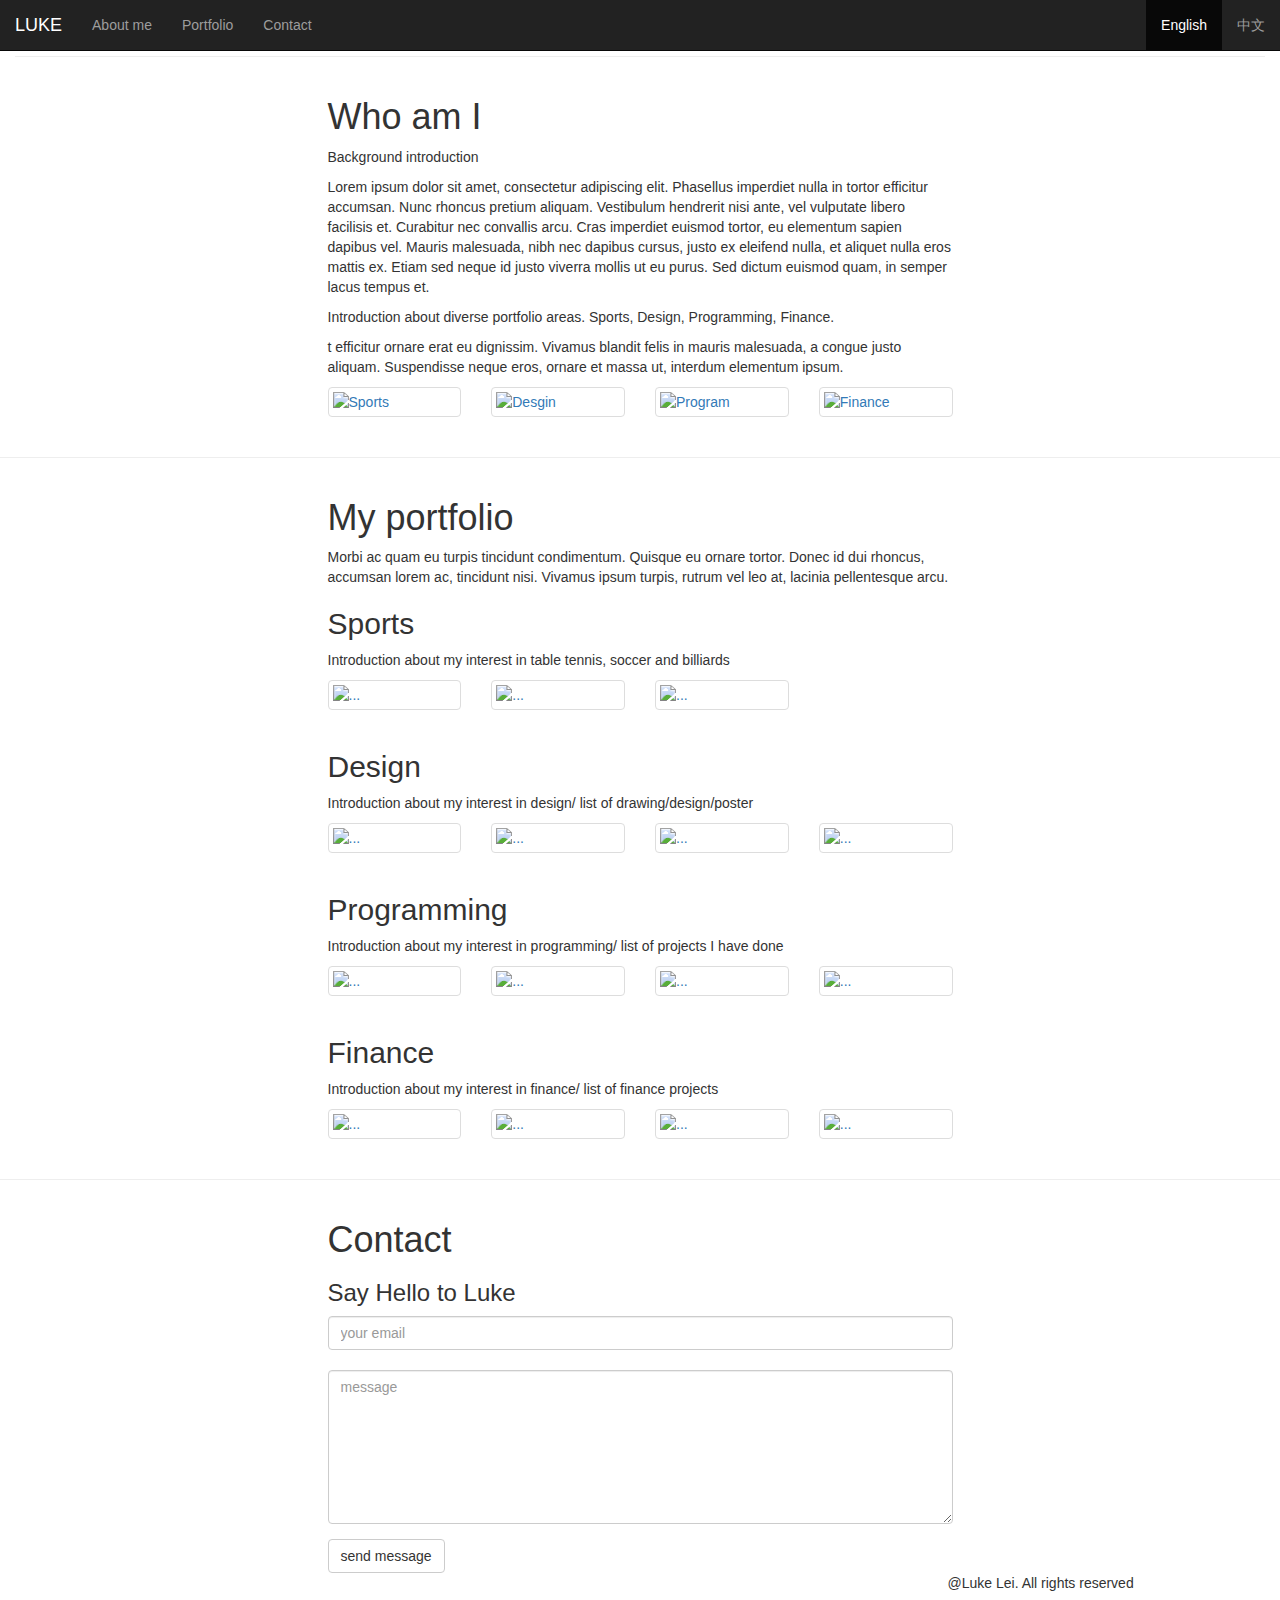
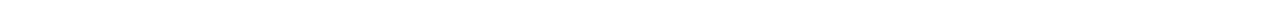
==== commit 53ec589b: "second" ====
--- a/index.html
+++ b/index.html
@@ -200,9 +200,11 @@
             <div class="col-md-6">
             <h1>Who am I</h1>
             <article>
-                <p>Background introduction. Lorem ipsum dolor sit amet, consectetur adipiscing elit. Phasellus imperdiet nulla in tortor efficitur accumsan. Nunc rhoncus pretium aliquam. Vestibulum hendrerit nisi ante, vel vulputate libero facilisis et. Curabitur nec convallis arcu. Cras imperdiet euismod tortor, eu elementum sapien dapibus vel. Mauris malesuada, nibh nec dapibus cursus, justo ex eleifend nulla, et aliquet nulla eros mattis ex. Etiam sed neque id justo viverra mollis ut eu purus. Sed dictum euismod quam, in semper lacus tempus et.</p>
-
-                <p>Introduction about diverse portfolio areas. Sports, Design, Programming, Finance. t efficitur ornare erat eu dignissim. Vivamus blandit felis in mauris malesuada, a congue justo aliquam. Suspendisse neque eros, ornare et massa ut, interdum elementum ipsum. </p>
+                <p>Background introduction</p>
+                <p> Lorem ipsum dolor sit amet, consectetur adipiscing elit. Phasellus imperdiet nulla in tortor efficitur accumsan. Nunc rhoncus pretium aliquam. Vestibulum hendrerit nisi ante, vel vulputate libero facilisis et. Curabitur nec convallis arcu. Cras imperdiet euismod tortor, eu elementum sapien dapibus vel. Mauris malesuada, nibh nec dapibus cursus, justo ex eleifend nulla, et aliquet nulla eros mattis ex. Etiam sed neque id justo viverra mollis ut eu purus. Sed dictum euismod quam, in semper lacus tempus et.</p>
+
+                <p>Introduction about diverse portfolio areas. Sports, Design, Programming, Finance. </p>
+                <p>t efficitur ornare erat eu dignissim. Vivamus blandit felis in mauris malesuada, a congue justo aliquam. Suspendisse neque eros, ornare et massa ut, interdum elementum ipsum. </p>
             </article>
             <div class="row">
               <div class="col-xs-6 col-md-3">
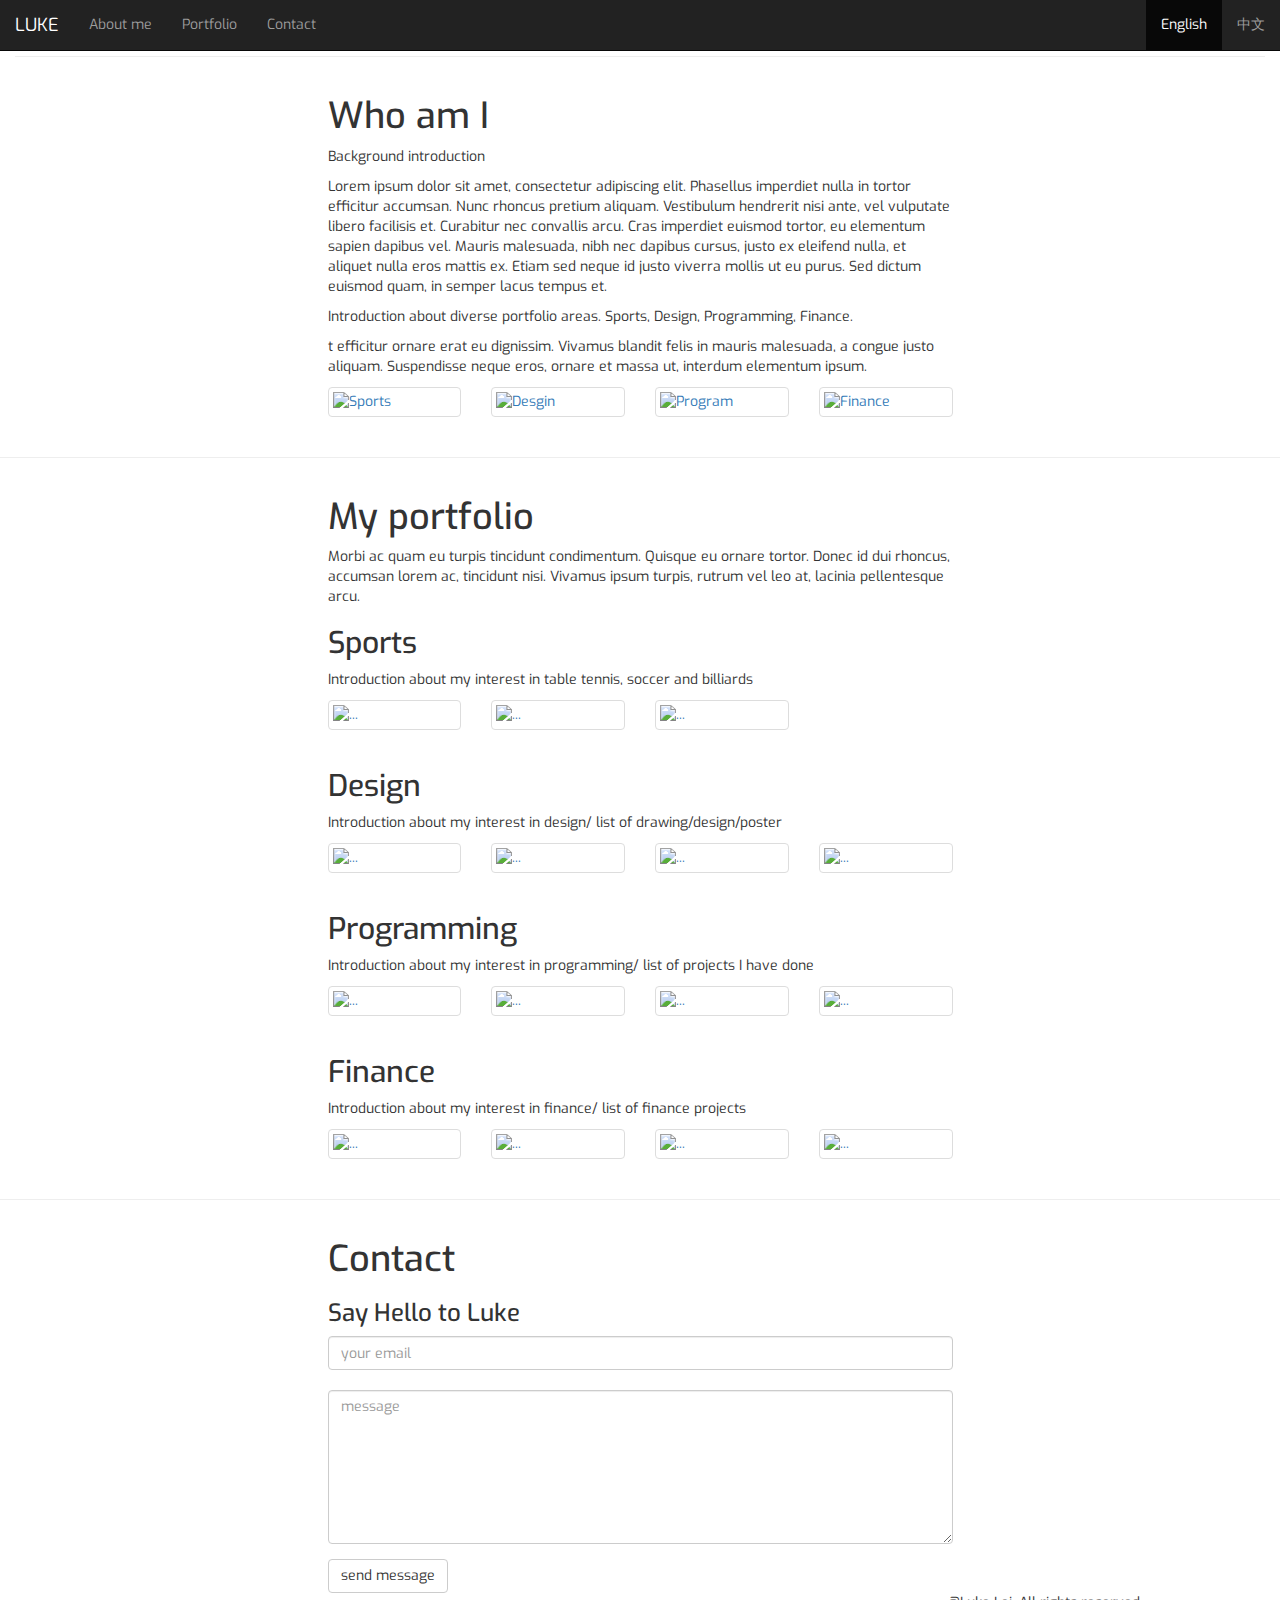
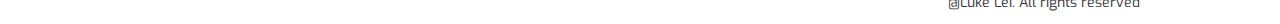
==== commit 6b8696c2: "change" ====
--- a/index.html
+++ b/index.html
@@ -9,7 +9,7 @@
     <link href="css/bootstrap.min.css" rel="stylesheet">
     <!-- Custom -->
    <!--  <link href="css/custom.css" rel="stylesheet"> -->
-
+<link href='http://fonts.googleapis.com/css?family=Exo:400,600italic' rel='stylesheet' type='text/css'>
 
     <!-- HTML5 shim and Respond.js for IE8 support of HTML5 elements and media queries -->
     <!-- WARNING: Respond.js doesn't work if you view the page via file:// -->
@@ -191,6 +191,7 @@
         
       </div>
       <hr class="featurette-divider">
+
       <!-- close carousel -->
       <!-- open story -->
      
@@ -729,7 +730,9 @@
     <!-- Include all compiled plugins (below), or include individual files as needed -->
     <script src="js/bootstrap.min.js"></script>
           <!-- jQuery (necessary for Bootstrap's JavaScript plugins) -->
-   <script>            
+    <script src="jquery.bootstrap-autohidingnavbar.js"></script>
+   <script> 
+    $("div.navbar-fixed-top").autoHidingNavbar();           
       jQuery(document).ready(function() {
         var offset = 220;
         var duration = 500;
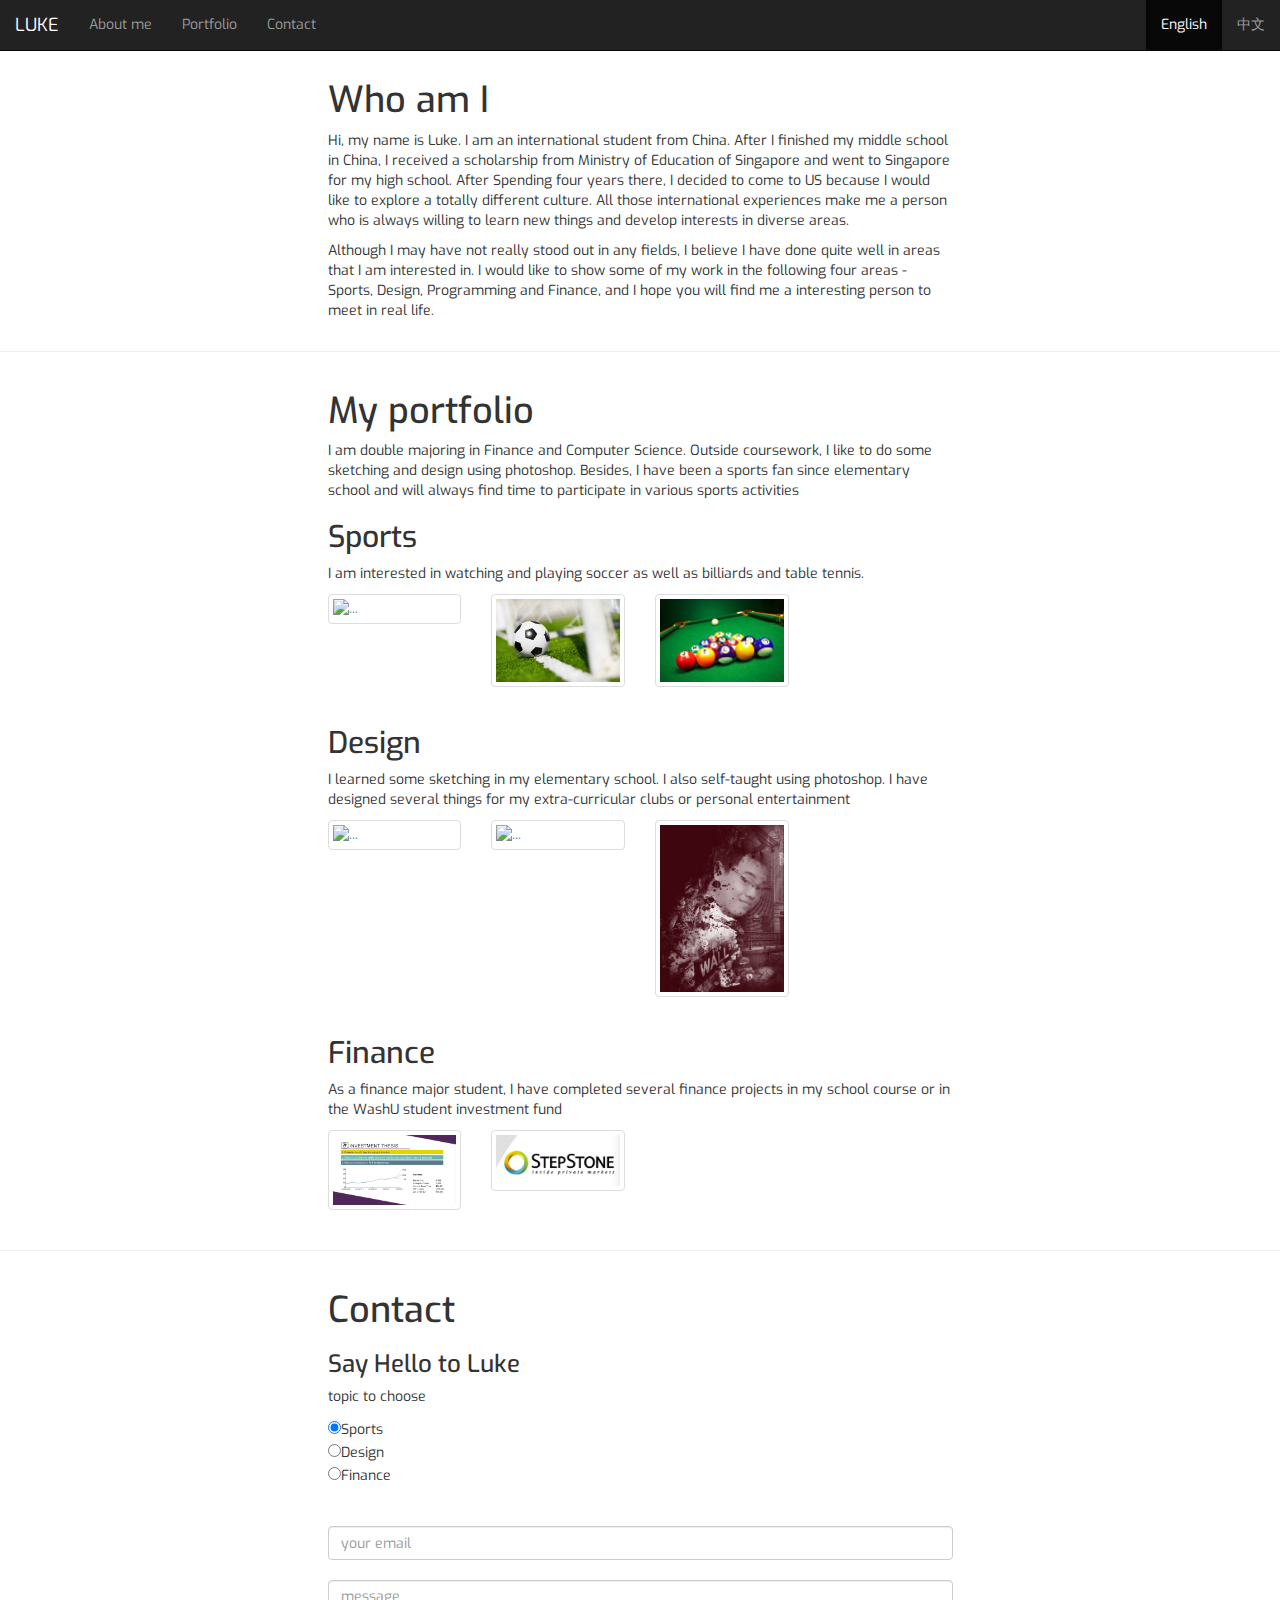
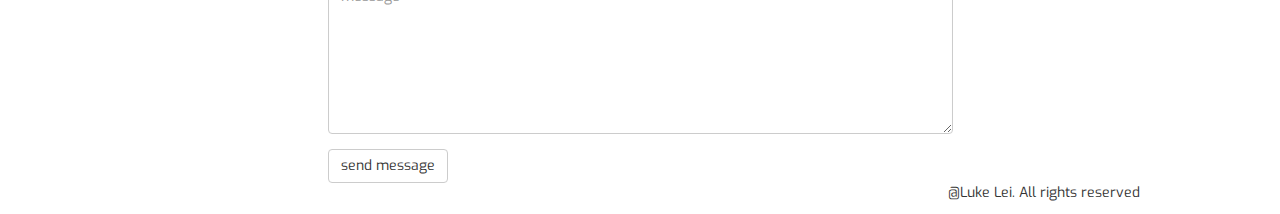
==== commit 919e84a7: "content update" ====
--- a/index.html
+++ b/index.html
@@ -68,27 +68,26 @@
         </div><!-- /.container-fluid -->
       </nav>
 
-     
-       <div class="col-md-12" id="home">
+             <div class="col-md-12" id="home">
          <!-- start carousel -->
           <div id="carousel-example-generic" class="carousel slide" data-ride="carousel">
-  <!-- Indicators -->
+          <!-- Indicators -->
           <ol class="carousel-indicators">
             <li data-target="#carousel-example-generic" data-slide-to="0" class="active"></li>
             <li data-target="#carousel-example-generic" data-slide-to="1"></li>
             <li data-target="#carousel-example-generic" data-slide-to="2"></li>
-          </ol>
+          </ol> 
 
           <!-- Wrapper for slides -->
           <div class="carousel-inner" role="listbox">
             <div class="item active">
-              <img src="http://placehold.it/1280x500&text=Cool+picture" alt="...">
+              
               <div class="carousel-caption">
                 <h2>Ameteur of Everything</h2>
                 <p>Hello, my name is Luke Lei. I am interested in diverse areas</p>
                 <p>Wecome to my portolio website and feel free to take a tour</p>
 
-                <div class="row">
+                <!--<div class="row">
                   <div class="col-xs-6 col-md-3">
                     <a href="#about" class="thumbnail">
                       <img src="http://placehold.it/300&text=To+About+Me" alt="...">
@@ -109,16 +108,16 @@
                       <img src="http://placehold.it/300&text=Coming soon" alt="...">
                     </a>
                   </div>
-                </div>
+                </div>-->
               </div>
             </div>
             <div class="item">
-              <img src="http://placehold.it/1280x500&text=Cool+picture" alt="...">
+              
               <div class="carousel-caption">
                 <h3>Ameteur of Everything</h3>
                 <p>Hello, my name is Luke Lei. I am interested in diverse areas</p>
                 <p>Wecome to my portolio website and feel free to take a tour</p>
-                <div class="row">
+                <!--<div class="row">
                   <div class="col-xs-6 col-md-3">
                     <a href="#about" class="thumbnail">
                       <img src="http://placehold.it/300&text=To+About+Me" alt="...">
@@ -139,16 +138,16 @@
                       <img src="http://placehold.it/300&text=Coming soon" alt="...">
                     </a>
                   </div>
-                </div>
+                </div>-->
               </div>
             </div>
             <div class="item">
-              <img src="http://placehold.it/1280x500&text=Cool+picture" alt="...">
+              
               <div class="carousel-caption">
                 <h3>Ameteur of Everything</h3>
                 <p>Hello, my name is Luke Lei. I am interested in diverse areas</p>
                 <p>Wecome to my portolio website and feel free to take a tour</p>
-                <div class="row">
+                <!--<div class="row">
                   <div class="col-xs-6 col-md-3">
                     <a href="#about" class="thumbnail">
                       <img src="http://placehold.it/300&text=To+About+Me" alt="...">
@@ -169,7 +168,7 @@
                       <img src="http://placehold.it/300&text=Coming soon" alt="...">
                     </a>
                   </div>
-                </div>
+                </div>-->
               </div>
             </div>
           </div>
@@ -190,6 +189,9 @@
         <!-- Controls -->
         
       </div>
+        
+        
+
       <hr class="featurette-divider">
 
       <!-- close carousel -->
@@ -201,13 +203,11 @@
             <div class="col-md-6">
             <h1>Who am I</h1>
             <article>
-                <p>Background introduction</p>
-                <p> Lorem ipsum dolor sit amet, consectetur adipiscing elit. Phasellus imperdiet nulla in tortor efficitur accumsan. Nunc rhoncus pretium aliquam. Vestibulum hendrerit nisi ante, vel vulputate libero facilisis et. Curabitur nec convallis arcu. Cras imperdiet euismod tortor, eu elementum sapien dapibus vel. Mauris malesuada, nibh nec dapibus cursus, justo ex eleifend nulla, et aliquet nulla eros mattis ex. Etiam sed neque id justo viverra mollis ut eu purus. Sed dictum euismod quam, in semper lacus tempus et.</p>
-
-                <p>Introduction about diverse portfolio areas. Sports, Design, Programming, Finance. </p>
-                <p>t efficitur ornare erat eu dignissim. Vivamus blandit felis in mauris malesuada, a congue justo aliquam. Suspendisse neque eros, ornare et massa ut, interdum elementum ipsum. </p>
+                <p>Hi, my name is Luke. I am an international student from China. After I finished my middle school in China, I received a scholarship from Ministry of Education of Singapore and went to Singapore for my high school. After Spending four years there, I decided to come to US because I would like to explore a totally different culture. All those international experiences make me a person who is always willing to learn new things and develop interests in diverse areas.</p>
+
+                <p>Although I may have not really stood out in any fields, I believe I have done quite well in areas that I am interested in. I would like to show some of my work in the following four areas - Sports, Design, Programming and Finance, and I hope you will find me a interesting person to meet in real life.
             </article>
-            <div class="row">
+            <!--<div class="row">
               <div class="col-xs-6 col-md-3">
                 <a href="#sports" class="thumbnail">
                   <img src="http://placehold.it/150x150&text=link+to+sports+part" alt="Sports">
@@ -219,16 +219,11 @@
                 </a>
               </div>
               <div class="col-xs-6 col-md-3">
-                <a href="#programming" class="thumbnail">
-                  <img src="http://placehold.it/150x150&text=link+to+program+part" alt="Program">
-                </a>
-              </div>
-              <div class="col-xs-6 col-md-3">
                 <a href="#finance" class="thumbnail">
                   <img src="http://placehold.it/150x150&text=link+to+finance+part" alt="Finance">
                 </a>
               </div>
-            </div>
+            </div>-->
             </div>
 
             
@@ -248,14 +243,14 @@
           <div class="col-md-3"></div>
           <div class="col-md-6">
               <h1>My portfolio</h1>
-              <p>Morbi ac quam eu turpis tincidunt condimentum. Quisque eu ornare tortor. Donec id dui rhoncus, accumsan lorem ac, tincidunt nisi. Vivamus ipsum turpis, rutrum vel leo at, lacinia pellentesque arcu. </p>
+              <p>I am double majoring in Finance and Computer Science. Outside coursework, I like to do some sketching and design using photoshop. Besides, I have been a sports fan since elementary school and will always find time to participate in various sports activities</p>
               <div id="sports">
                 <h2>Sports</h2>
-                <p>Introduction about my interest in table tennis, soccer and billiards</p>
+                <p>I am interested in watching and playing soccer as well as billiards and table tennis.</p>
                 <div class="row">
                   <div class="col-xs-6 col-md-3">
                     <a type="button" class="thumbnail" data-toggle="modal" data-target="#myTableTennis">
-                      <img src="http://placehold.it/150&text=table+tennis" alt="...">
+                      <img src="ping-pong.jpg" alt="...">
                     </a>
 
                     <!-- Modal -->
@@ -267,9 +262,9 @@
                             <h4 class="modal-title" id="myModalLabel">Table Tennis</h4>
                           </div>
                           <div class="modal-body">
-                            <p>Brief bout what I have done in the table tennis</P>
-                            <p>Ut efficitur ornare erat eu dignissim. Vivamus blandit felis in mauris malesuada, a congue justo aliquam. Suspendisse neque eros, ornare et massa ut, interdum elementum ipsum. Nulla accumsan ipsum nibh, ut molestie tortor dignissim quis. Duis vel euismod elit. In feugiat consectetur nisi mattis viverra. Quisque semper sapien vitae mi ultrices sagittis.</p>
-                            <img src="http://placehold.it/500x300&text=table+tennis" alt="...">
+                            <p>As an international Chinese, I have learned table tennis at a very young age and table tennis one of my family's favorite family activity. At WashU, I joined the table tennis club in my freshman year and has represented the team to participate in some regional competitions</P>
+                            <P>The pitcure is taken in Lindenwood University where I participated in the competition one year ago</P>
+                            <img src="tabletennis.jpg" alt="..." height="350" width="500">
 
                           </div>
                           <div class="modal-footer">
@@ -281,7 +276,7 @@
                   </div>
                   <div class="col-xs-6 col-md-3">
                     <a type="button" class="thumbnail" data-toggle="modal" data-target="#mySoccer">
-                      <img src="http://placehold.it/150&text=Soccer" alt="...">
+                      <img src="soccer.jpg" alt="...">
                     </a>
 
                     <!-- Modal -->
@@ -293,9 +288,8 @@
                             <h4 class="modal-title" id="myModalLabel">Soccer</h4>
                           </div>
                           <div class="modal-body">
-                            <p>Brief bout what I have done in the Soccer</P>
-                            <p>Ut efficitur ornare erat eu dignissim. Vivamus blandit felis in mauris malesuada, a congue justo aliquam. Suspendisse neque eros, ornare et massa ut, interdum elementum ipsum. Nulla accumsan ipsum nibh, ut molestie tortor dignissim quis. Duis vel euismod elit. In feugiat consectetur nisi mattis viverra. Quisque semper sapien vitae mi ultrices sagittis.</p>
-                            <img src="http://placehold.it/500x300&text=table+tennis" alt="...">
+                            <p>I have been a soccer fan for more than ten years. My favorite team is Chelsea and at every weekend Chelsea's game is my alarm clock. Besides, I also play soccer on Saturday afternoons. In my freshman year, I also participated in the school intramural game and achieved second place with my team</p>
+                            <img src="soccer2.jpg" alt="..." height="350" width="500">
 
                           </div>
                           <div class="modal-footer">
@@ -307,7 +301,7 @@
                   </div>
                   <div class="col-xs-6 col-md-3">
                     <a type="button" class="thumbnail" data-toggle="modal" data-target="#myPool">
-                      <img src="http://placehold.it/150&text=billiards" alt="...">
+                      <img src="pool.jpg" alt="...">
                     </a>
 
                     <!-- Modal -->
@@ -319,9 +313,8 @@
                             <h4 class="modal-title" id="myModalLabel">Pool</h4>
                           </div>
                           <div class="modal-body">
-                            <p>Brief bout what I have done in the pool</P>
-                            <p>Ut efficitur ornare erat eu dignissim. Vivamus blandit felis in mauris malesuada, a congue justo aliquam. Suspendisse neque eros, ornare et massa ut, interdum elementum ipsum. Nulla accumsan ipsum nibh, ut molestie tortor dignissim quis. Duis vel euismod elit. In feugiat consectetur nisi mattis viverra. Quisque semper sapien vitae mi ultrices sagittis.</p>
-                            <img src="http://placehold.it/500x300&text=table+tennis" alt="...">
+                            <p>I am not bad at playing pool. I like playing pool because I enjoy the time when I can stay calm, relaxed but focused. It helps me to release a lot of stress even I just find a little time to play one or two games. I also participated in the pool tournament advanced bracket this semester</P>
+                            <img src="pool2.jpg" alt="..." height="250" width="500">
 
                           </div>
                           <div class="modal-footer">
@@ -335,37 +328,11 @@
               </div>
               <div id="design">
                 <h2>Design</h2>
-                <p>Introduction about my interest in design/ list of drawing/design/poster</p>
+                <p>I learned some sketching in my elementary school. I also self-taught using photoshop. I have designed several things for my extra-curricular clubs or personal entertainment</p>
                 <div class="row">
                   <div class="col-xs-6 col-md-3">
-                    <a type="button" class="thumbnail" data-toggle="modal" data-target="#design1">
-                      <img src="http://placehold.it/150&text=design1" alt="...">
-                    </a>
-
-                    <!-- Modal -->
-                    <div class="modal fade" id="design1" tabindex="-1" role="dialog" aria-labelledby="myModalLabel" aria-hidden="true">
-                      <div class="modal-dialog">
-                        <div class="modal-content">
-                          <div class="modal-header">
-                            <button type="button" class="close" data-dismiss="modal" aria-label="Close"><span aria-hidden="true">&times;</span></button>
-                            <h4 class="modal-title" id="myModalLabel">Desgin 1</h4>
-                          </div>
-                          <div class="modal-body">
-                            <p>Brief bout what the design is for</P>
-                            <p>Ut efficitur ornare erat eu dignissim. Vivamus blandit felis in mauris malesuada, a congue justo aliquam. Suspendisse neque eros, ornare et massa ut, interdum elementum ipsum. Nulla accumsan ipsum nibh, ut molestie tortor dignissim quis. Duis vel euismod elit. In feugiat consectetur nisi mattis viverra. Quisque semper sapien vitae mi ultrices sagittis.</p>
-                            <img src="http://placehold.it/500x300&text=table+tennis" alt="...">
-
-                          </div>
-                          <div class="modal-footer">
-                            <button type="button" class="btn btn-default" data-dismiss="modal">Close</button>
-                          </div>
-                        </div>
-                      </div>
-                    </div>
-                  </div>
-                  <div class="col-xs-6 col-md-3">
                     <a type="button" class="thumbnail" data-toggle="modal" data-target="#design2">
-                      <img src="http://placehold.it/150&text=design2" alt="...">
+                      <img src="ironvoice.jpg" alt="...">
                     </a>
 
                     <!-- Modal -->
@@ -374,12 +341,11 @@
                         <div class="modal-content">
                           <div class="modal-header">
                             <button type="button" class="close" data-dismiss="modal" aria-label="Close"><span aria-hidden="true">&times;</span></button>
-                            <h4 class="modal-title" id="myModalLabel">Desgin 2</h4>
-                          </div>
-                          <div class="modal-body">
-                            <p>Brief bout what the design is for</P>
-                            <p>Ut efficitur ornare erat eu dignissim. Vivamus blandit felis in mauris malesuada, a congue justo aliquam. Suspendisse neque eros, ornare et massa ut, interdum elementum ipsum. Nulla accumsan ipsum nibh, ut molestie tortor dignissim quis. Duis vel euismod elit. In feugiat consectetur nisi mattis viverra. Quisque semper sapien vitae mi ultrices sagittis.</p>
-                            <img src="http://placehold.it/500x300&text=table+tennis" alt="...">
+                            <h4 class="modal-title" id="myModalLabel">Iron Voice Poster</h4>
+                          </div>
+                          <div class="modal-body">
+                            <p>This poster is designed for the Asian Music Association's Iron Voice Singing Competition Final.</p>
+                            <img src="ironvoice.jpg" alt="..." height="500" width="350">
 
                           </div>
                           <div class="modal-footer">
@@ -391,7 +357,7 @@
                   </div>
                   <div class="col-xs-6 col-md-3">
                     <a type="button" class="thumbnail" data-toggle="modal" data-target="#design3">
-                      <img src="http://placehold.it/150&text=design3" alt="...">
+                      <img src="anniversary.jpg" alt="...">
                     </a>
 
                     <!-- Modal -->
@@ -400,12 +366,11 @@
                         <div class="modal-content">
                           <div class="modal-header">
                             <button type="button" class="close" data-dismiss="modal" aria-label="Close"><span aria-hidden="true">&times;</span></button>
-                            <h4 class="modal-title" id="myModalLabel">Desgin 3</h4>
-                          </div>
-                          <div class="modal-body">
-                            <p>Brief bout what the design is for</P>
-                            <p>Ut efficitur ornare erat eu dignissim. Vivamus blandit felis in mauris malesuada, a congue justo aliquam. Suspendisse neque eros, ornare et massa ut, interdum elementum ipsum. Nulla accumsan ipsum nibh, ut molestie tortor dignissim quis. Duis vel euismod elit. In feugiat consectetur nisi mattis viverra. Quisque semper sapien vitae mi ultrices sagittis.</p>
-                            <img src="http://placehold.it/500x300&text=table+tennis" alt="...">
+                            <h4 class="modal-title" id="myModalLabel">Six Year Anniversary</h4>
+                          </div>
+                          <div class="modal-body">
+                            <p>The poster is for the sixth year anniversary for all my fellow Chinese scholars who went to Singapore for the same high school</P>
+                            <img src="anniversary.jpg" alt="..." height="500" width="350">
 
                           </div>
                           <div class="modal-footer">
@@ -417,7 +382,7 @@
                   </div>
                   <div class="col-xs-6 col-md-3">
                     <a type="button" class="thumbnail" data-toggle="modal" data-target="#design4">
-                      <img src="http://placehold.it/150&text=design4" alt="...">
+                      <img src="friend.jpg" alt="...">
                     </a>
 
                     <!-- Modal -->
@@ -426,12 +391,11 @@
                         <div class="modal-content">
                           <div class="modal-header">
                             <button type="button" class="close" data-dismiss="modal" aria-label="Close"><span aria-hidden="true">&times;</span></button>
-                            <h4 class="modal-title" id="myModalLabel">Desgin 4</h4>
-                          </div>
-                          <div class="modal-body">
-                            <p>Brief bout what the design is for</P>
-                            <p>Ut efficitur ornare erat eu dignissim. Vivamus blandit felis in mauris malesuada, a congue justo aliquam. Suspendisse neque eros, ornare et massa ut, interdum elementum ipsum. Nulla accumsan ipsum nibh, ut molestie tortor dignissim quis. Duis vel euismod elit. In feugiat consectetur nisi mattis viverra. Quisque semper sapien vitae mi ultrices sagittis.</p>
-                            <img src="http://placehold.it/500x300&text=table+tennis" alt="...">
+                            <h4 class="modal-title" id="myModalLabel">Poster for my friend</h4>
+                          </div>
+                          <div class="modal-body">
+                            <p>This poster is for one of my friends who dreams to work in Wall Street.</P>
+                            <img src="friend.jpg" alt="..." height="500" width="350">
 
                           </div>
                           <div class="modal-footer">
@@ -443,127 +407,14 @@
                   </div>
                 </div>
               </div>
-              <div id="programming">
-                <h2>Programming</h2>
-                <p>Introduction about my interest in programming/ list of projects I have done</p>
-                <div class="row">
-                  <div class="col-xs-6 col-md-3">
-                    <a type="button" class="thumbnail" data-toggle="modal" data-target="#project1">
-                      <img src="http://placehold.it/150&text=project1" alt="...">
-                    </a>
-
-                    <!-- Modal -->
-                    <div class="modal fade" id="project1" tabindex="-1" role="dialog" aria-labelledby="myModalLabel" aria-hidden="true">
-                      <div class="modal-dialog">
-                        <div class="modal-content">
-                          <div class="modal-header">
-                            <button type="button" class="close" data-dismiss="modal" aria-label="Close"><span aria-hidden="true">&times;</span></button>
-                            <h4 class="modal-title" id="myModalLabel">Project 1</h4>
-                          </div>
-                          <div class="modal-body">
-                            <p>Brief bout what the design is for</P>
-                            <p>Ut efficitur ornare erat eu dignissim. Vivamus blandit felis in mauris malesuada, a congue justo aliquam. Suspendisse neque eros, ornare et massa ut, interdum elementum ipsum. Nulla accumsan ipsum nibh, ut molestie tortor dignissim quis. Duis vel euismod elit. In feugiat consectetur nisi mattis viverra. Quisque semper sapien vitae mi ultrices sagittis.</p>
-                            <img src="http://placehold.it/500x300&text=table+tennis" alt="...">
-
-                          </div>
-                          <div class="modal-footer">
-                            <button type="button" class="btn btn-default" data-dismiss="modal">Close</button>
-                          </div>
-                        </div>
-                      </div>
-                    </div>
-                  </div>
-
-                  <div class="col-xs-6 col-md-3">
-                    <a type="button" class="thumbnail" data-toggle="modal" data-target="#project2">
-                      <img src="http://placehold.it/150&text=project2" alt="...">
-                    </a>
-
-                    <!-- Modal -->
-                    <div class="modal fade" id="project2" tabindex="-1" role="dialog" aria-labelledby="myModalLabel" aria-hidden="true">
-                      <div class="modal-dialog">
-                        <div class="modal-content">
-                          <div class="modal-header">
-                            <button type="button" class="close" data-dismiss="modal" aria-label="Close"><span aria-hidden="true">&times;</span></button>
-                            <h4 class="modal-title" id="myModalLabel">Project 2</h4>
-                          </div>
-                          <div class="modal-body">
-                            <p>Brief bout what the design is for</P>
-                            <p>Ut efficitur ornare erat eu dignissim. Vivamus blandit felis in mauris malesuada, a congue justo aliquam. Suspendisse neque eros, ornare et massa ut, interdum elementum ipsum. Nulla accumsan ipsum nibh, ut molestie tortor dignissim quis. Duis vel euismod elit. In feugiat consectetur nisi mattis viverra. Quisque semper sapien vitae mi ultrices sagittis.</p>
-                            <img src="http://placehold.it/500x300&text=table+tennis" alt="...">
-
-                          </div>
-                          <div class="modal-footer">
-                            <button type="button" class="btn btn-default" data-dismiss="modal">Close</button>
-                          </div>
-                        </div>
-                      </div>
-                    </div>
-                  </div>
-
-                  <div class="col-xs-6 col-md-3">
-                    <a type="button" class="thumbnail" data-toggle="modal" data-target="#project3">
-                      <img src="http://placehold.it/150&text=project3" alt="...">
-                    </a>
-
-                    <!-- Modal -->
-                    <div class="modal fade" id="project3" tabindex="-1" role="dialog" aria-labelledby="myModalLabel" aria-hidden="true">
-                      <div class="modal-dialog">
-                        <div class="modal-content">
-                          <div class="modal-header">
-                            <button type="button" class="close" data-dismiss="modal" aria-label="Close"><span aria-hidden="true">&times;</span></button>
-                            <h4 class="modal-title" id="myModalLabel">Project 3</h4>
-                          </div>
-                          <div class="modal-body">
-                            <p>Brief bout what the design is for</P>
-                            <p>Ut efficitur ornare erat eu dignissim. Vivamus blandit felis in mauris malesuada, a congue justo aliquam. Suspendisse neque eros, ornare et massa ut, interdum elementum ipsum. Nulla accumsan ipsum nibh, ut molestie tortor dignissim quis. Duis vel euismod elit. In feugiat consectetur nisi mattis viverra. Quisque semper sapien vitae mi ultrices sagittis.</p>
-                            <img src="http://placehold.it/500x300&text=table+tennis" alt="...">
-
-                          </div>
-                          <div class="modal-footer">
-                            <button type="button" class="btn btn-default" data-dismiss="modal">Close</button>
-                          </div>
-                        </div>
-                      </div>
-                    </div>
-                  </div>
-
-                  <div class="col-xs-6 col-md-3">
-                    <a type="button" class="thumbnail" data-toggle="modal" data-target="#project4">
-                      <img src="http://placehold.it/150&text=project4" alt="...">
-                    </a>
-
-                    <!-- Modal -->
-                    <div class="modal fade" id="project4" tabindex="-1" role="dialog" aria-labelledby="myModalLabel" aria-hidden="true">
-                      <div class="modal-dialog">
-                        <div class="modal-content">
-                          <div class="modal-header">
-                            <button type="button" class="close" data-dismiss="modal" aria-label="Close"><span aria-hidden="true">&times;</span></button>
-                            <h4 class="modal-title" id="myModalLabel">Project 4</h4>
-                          </div>
-                          <div class="modal-body">
-                            <p>Brief bout what the design is for</P>
-                            <p>Ut efficitur ornare erat eu dignissim. Vivamus blandit felis in mauris malesuada, a congue justo aliquam. Suspendisse neque eros, ornare et massa ut, interdum elementum ipsum. Nulla accumsan ipsum nibh, ut molestie tortor dignissim quis. Duis vel euismod elit. In feugiat consectetur nisi mattis viverra. Quisque semper sapien vitae mi ultrices sagittis.</p>
-                            <img src="http://placehold.it/500x300&text=table+tennis" alt="...">
-
-                          </div>
-                          <div class="modal-footer">
-                            <button type="button" class="btn btn-default" data-dismiss="modal">Close</button>
-                          </div>
-                        </div>
-                      </div>
-                    </div>
-                  </div>
-                  
-                </div>
-              </div>
+              
               <div id="finance">
                 <h2>Finance</h2>
-                <p>Introduction about my interest in finance/ list of finance projects</p>
+                <p>As a finance major student, I have completed several finance projects in my school course or in the WashU student investment fund</p>
                 <div class="row">
                   <div class="col-xs-6 col-md-3">
                     <a type="button" class="thumbnail" data-toggle="modal" data-target="#finance1">
-                      <img src="http://placehold.it/150&text=Finance1" alt="...">
+                      <img src="sci.png" alt="...">
                     </a>
 
                     <!-- Modal -->
@@ -572,12 +423,11 @@
                         <div class="modal-content">
                           <div class="modal-header">
                             <button type="button" class="close" data-dismiss="modal" aria-label="Close"><span aria-hidden="true">&times;</span></button>
-                            <h4 class="modal-title" id="myModalLabel">finance 1</h4>
-                          </div>
-                          <div class="modal-body">
-                            <p>Brief bout what the design is for</P>
-                            <p>Ut efficitur ornare erat eu dignissim. Vivamus blandit felis in mauris malesuada, a congue justo aliquam. Suspendisse neque eros, ornare et massa ut, interdum elementum ipsum. Nulla accumsan ipsum nibh, ut molestie tortor dignissim quis. Duis vel euismod elit. In feugiat consectetur nisi mattis viverra. Quisque semper sapien vitae mi ultrices sagittis.</p>
-                            <img src="http://placehold.it/500x300&text=table+tennis" alt="...">
+                            <h4 class="modal-title" id="myModalLabel">Michigan Stock Pitch Competition</h4>
+                          </div>
+                          <div class="modal-body">
+                            <p>I participated in the annual National Investment Conference in the University and Michigan and pitched a stock called Service Corporation International there</P>
+                            <img src="team.jpg" alt="..." height="350" width="500">
 
                           </div>
                           <div class="modal-footer">
@@ -589,7 +439,7 @@
                   </div>
                   <div class="col-xs-6 col-md-3">
                     <a type="button" class="thumbnail" data-toggle="modal" data-target="#finance2">
-                      <img src="http://placehold.it/150&text=finance2" alt="...">
+                      <img src="stepstone.png" alt="...">
                     </a>
 
                     <!-- Modal -->
@@ -598,73 +448,21 @@
                         <div class="modal-content">
                           <div class="modal-header">
                             <button type="button" class="close" data-dismiss="modal" aria-label="Close"><span aria-hidden="true">&times;</span></button>
-                            <h4 class="modal-title" id="myModalLabel">finance 2</h4>
-                          </div>
-                          <div class="modal-body">
-                            <p>Brief bout what the design is for</P>
-                            <p>Ut efficitur ornare erat eu dignissim. Vivamus blandit felis in mauris malesuada, a congue justo aliquam. Suspendisse neque eros, ornare et massa ut, interdum elementum ipsum. Nulla accumsan ipsum nibh, ut molestie tortor dignissim quis. Duis vel euismod elit. In feugiat consectetur nisi mattis viverra. Quisque semper sapien vitae mi ultrices sagittis.</p>
-                            <img src="http://placehold.it/500x300&text=table+tennis" alt="...">
-
-                          </div>
-                          <div class="modal-footer">
-                            <button type="button" class="btn btn-default" data-dismiss="modal">Close</button>
-                          </div>
-                        </div>
-                      </div>
-                    </div>
-                  </div>
-                  <div class="col-xs-6 col-md-3">
-                    <a type="button" class="thumbnail" data-toggle="modal" data-target="#finance3">
-                      <img src="http://placehold.it/150&text=finance3" alt="...">
-                    </a>
-
-                    <!-- Modal -->
-                    <div class="modal fade" id="finance3" tabindex="-1" role="dialog" aria-labelledby="myModalLabel" aria-hidden="true">
-                      <div class="modal-dialog">
-                        <div class="modal-content">
-                          <div class="modal-header">
-                            <button type="button" class="close" data-dismiss="modal" aria-label="Close"><span aria-hidden="true">&times;</span></button>
-                            <h4 class="modal-title" id="myModalLabel">finance 3</h4>
-                          </div>
-                          <div class="modal-body">
-                            <p>Brief bout what the design is for</P>
-                            <p>Ut efficitur ornare erat eu dignissim. Vivamus blandit felis in mauris malesuada, a congue justo aliquam. Suspendisse neque eros, ornare et massa ut, interdum elementum ipsum. Nulla accumsan ipsum nibh, ut molestie tortor dignissim quis. Duis vel euismod elit. In feugiat consectetur nisi mattis viverra. Quisque semper sapien vitae mi ultrices sagittis.</p>
-                            <img src="http://placehold.it/500x300&text=table+tennis" alt="...">
-
-                          </div>
-                          <div class="modal-footer">
-                            <button type="button" class="btn btn-default" data-dismiss="modal">Close</button>
-                          </div>
-                        </div>
-                      </div>
-                    </div>
-                  </div>
-                  <div class="col-xs-6 col-md-3">
-                    <a type="button" class="thumbnail" data-toggle="modal" data-target="#finance4">
-                      <img src="http://placehold.it/150&text=finance4" alt="...">
-                    </a>
-
-                    <!-- Modal -->
-                    <div class="modal fade" id="finance4" tabindex="-1" role="dialog" aria-labelledby="myModalLabel" aria-hidden="true">
-                      <div class="modal-dialog">
-                        <div class="modal-content">
-                          <div class="modal-header">
-                            <button type="button" class="close" data-dismiss="modal" aria-label="Close"><span aria-hidden="true">&times;</span></button>
-                            <h4 class="modal-title" id="myModalLabel">finance 4</h4>
-                          </div>
-                          <div class="modal-body">
-                            <p>Brief bout what the design is for</P>
-                            <p>Ut efficitur ornare erat eu dignissim. Vivamus blandit felis in mauris malesuada, a congue justo aliquam. Suspendisse neque eros, ornare et massa ut, interdum elementum ipsum. Nulla accumsan ipsum nibh, ut molestie tortor dignissim quis. Duis vel euismod elit. In feugiat consectetur nisi mattis viverra. Quisque semper sapien vitae mi ultrices sagittis.</p>
-                            <img src="http://placehold.it/500x300&text=table+tennis" alt="...">
-
-                          </div>
-                          <div class="modal-footer">
-                            <button type="button" class="btn btn-default" data-dismiss="modal">Close</button>
-                          </div>
-                        </div>
-                      </div>
-                    </div>
-                  </div>
+                            <h4 class="modal-title" id="myModalLabel">Private Equity Intenship</h4>
+                          </div>
+                          <div class="modal-body">
+                            <p>In the summer of my sophomore year, I was fortunate to have an internship in the StepStone Group and involved in several due dilligence projects</P>
+                            <img src="stepstone2.jpg" alt="..." height="300" width="500">
+
+                          </div>
+                          <div class="modal-footer">
+                            <button type="button" class="btn btn-default" data-dismiss="modal">Close</button>
+                          </div>
+                        </div>
+                      </div>
+                    </div>
+                  </div>
+                  
                 </div>
               </div>
           </div>
@@ -686,6 +484,13 @@
                     <h3>Say Hello to Luke</h3>
                     <form role="form" method="POST" action="//formspree.io/lyy.906@gmail.com">
                         <div class="form-group">
+                            <p>topic to choose</p>
+                            <input type="radio" name="topic" checked>Sports
+                            <br>
+                            <input type="radio" name="topic" >Design
+                            <br>
+                            <input type="radio" name="topic" >Finance
+                            <br><br><br>
                             <input type="email" name="_replyto" class="form-control" id="exampleInputEmail1" placeholder="your email">
                             <br>
                             <textarea name="body" class="form-control" rows="7" placeholder="message"></textarea>
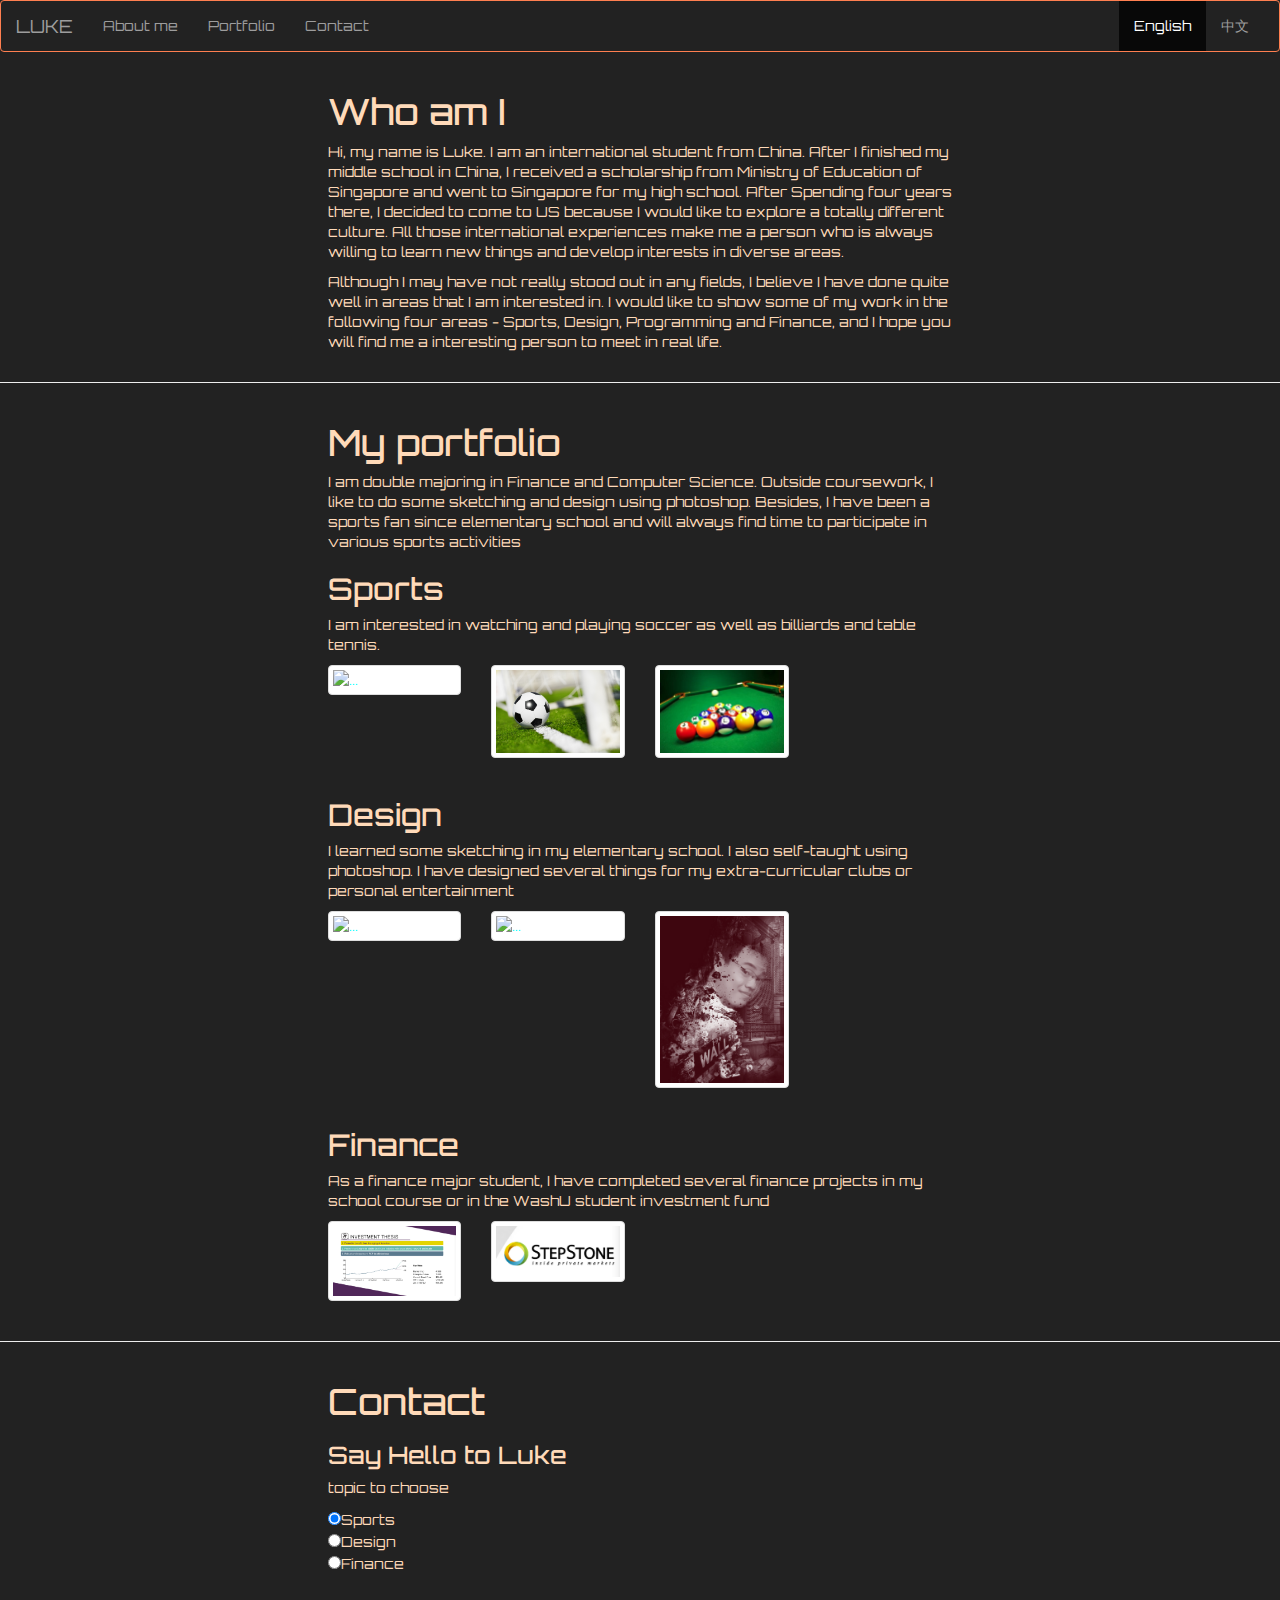
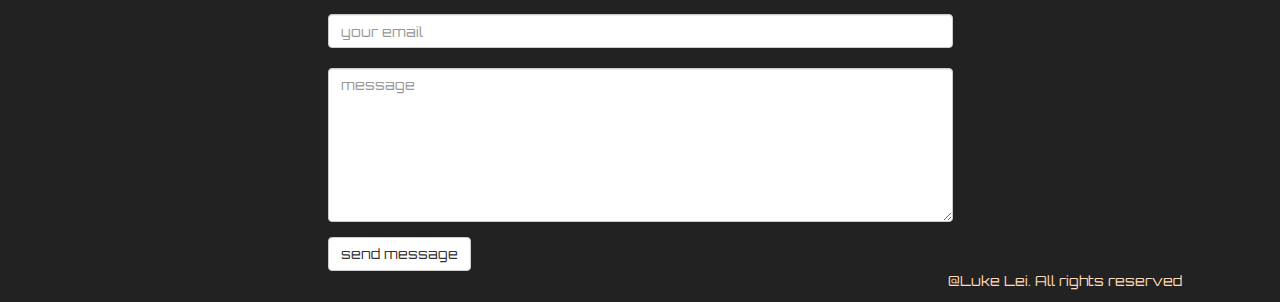
==== commit 3679e1b9: "lol" ====
--- a/index.html
+++ b/index.html
@@ -10,6 +10,7 @@
     <!-- Custom -->
    <!--  <link href="css/custom.css" rel="stylesheet"> -->
 <link href='http://fonts.googleapis.com/css?family=Exo:400,600italic' rel='stylesheet' type='text/css'>
+    <link href="css/custom.css" rel="stylesheet">
 
     <!-- HTML5 shim and Respond.js for IE8 support of HTML5 elements and media queries -->
     <!-- WARNING: Respond.js doesn't work if you view the page via file:// -->
@@ -21,7 +22,7 @@
   <body data-spy="scroll" data-target="navbar">
     <!-- start here -->
  
-      <nav class="navbar navbar-inverse navbar-fixed-top" id="navbar">
+      <nav class="navbar navbar-inverse" id="navbar">
         <div class="container-fluid">
           <!-- Brand and toggle get grouped for better mobile display -->
           <div class="navbar-header">
@@ -67,132 +68,6 @@
           </div><!-- /.navbar-collapse -->
         </div><!-- /.container-fluid -->
       </nav>
-
-             <div class="col-md-12" id="home">
-         <!-- start carousel -->
-          <div id="carousel-example-generic" class="carousel slide" data-ride="carousel">
-          <!-- Indicators -->
-          <ol class="carousel-indicators">
-            <li data-target="#carousel-example-generic" data-slide-to="0" class="active"></li>
-            <li data-target="#carousel-example-generic" data-slide-to="1"></li>
-            <li data-target="#carousel-example-generic" data-slide-to="2"></li>
-          </ol> 
-
-          <!-- Wrapper for slides -->
-          <div class="carousel-inner" role="listbox">
-            <div class="item active">
-              
-              <div class="carousel-caption">
-                <h2>Ameteur of Everything</h2>
-                <p>Hello, my name is Luke Lei. I am interested in diverse areas</p>
-                <p>Wecome to my portolio website and feel free to take a tour</p>
-
-                <!--<div class="row">
-                  <div class="col-xs-6 col-md-3">
-                    <a href="#about" class="thumbnail">
-                      <img src="http://placehold.it/300&text=To+About+Me" alt="...">
-                    </a>
-                  </div>
-                  <div class="col-xs-6 col-md-3">
-                    <a href="#portfolio" class="thumbnail">
-                      <img src="http://placehold.it/300&text=To+Portfolio" alt="...">
-                    </a>
-                  </div>
-                  <div class="col-xs-6 col-md-3">
-                    <a href="#contact" class="thumbnail">
-                      <img src="http://placehold.it/300&text=To+Contact" alt="...">
-                    </a>
-                  </div>
-                  <div class="col-xs-6 col-md-3">
-                    <a href="#contact" class="thumbnail">
-                      <img src="http://placehold.it/300&text=Coming soon" alt="...">
-                    </a>
-                  </div>
-                </div>-->
-              </div>
-            </div>
-            <div class="item">
-              
-              <div class="carousel-caption">
-                <h3>Ameteur of Everything</h3>
-                <p>Hello, my name is Luke Lei. I am interested in diverse areas</p>
-                <p>Wecome to my portolio website and feel free to take a tour</p>
-                <!--<div class="row">
-                  <div class="col-xs-6 col-md-3">
-                    <a href="#about" class="thumbnail">
-                      <img src="http://placehold.it/300&text=To+About+Me" alt="...">
-                    </a>
-                  </div>
-                  <div class="col-xs-6 col-md-3">
-                    <a href="#portfolio" class="thumbnail">
-                      <img src="http://placehold.it/300&text=To+Portfolio" alt="...">
-                    </a>
-                  </div>
-                  <div class="col-xs-6 col-md-3">
-                    <a href="#contact" class="thumbnail">
-                      <img src="http://placehold.it/300&text=To+Contact" alt="...">
-                    </a>
-                  </div>
-                  <div class="col-xs-6 col-md-3">
-                    <a href="#contact" class="thumbnail">
-                      <img src="http://placehold.it/300&text=Coming soon" alt="...">
-                    </a>
-                  </div>
-                </div>-->
-              </div>
-            </div>
-            <div class="item">
-              
-              <div class="carousel-caption">
-                <h3>Ameteur of Everything</h3>
-                <p>Hello, my name is Luke Lei. I am interested in diverse areas</p>
-                <p>Wecome to my portolio website and feel free to take a tour</p>
-                <!--<div class="row">
-                  <div class="col-xs-6 col-md-3">
-                    <a href="#about" class="thumbnail">
-                      <img src="http://placehold.it/300&text=To+About+Me" alt="...">
-                    </a>
-                  </div>
-                  <div class="col-xs-6 col-md-3">
-                    <a href="#portfolio" class="thumbnail">
-                      <img src="http://placehold.it/300&text=To+Portfolio" alt="...">
-                    </a>
-                  </div>
-                  <div class="col-xs-6 col-md-3">
-                    <a href="#contact" class="thumbnail">
-                      <img src="http://placehold.it/300&text=To+Contact" alt="...">
-                    </a>
-                  </div>
-                  <div class="col-xs-6 col-md-3">
-                    <a href="#contact" class="thumbnail">
-                      <img src="http://placehold.it/300&text=Coming soon" alt="...">
-                    </a>
-                  </div>
-                </div>-->
-              </div>
-            </div>
-          </div>
-
-          <!-- Controls -->
-          <a class="left carousel-control" href="#carousel-example-generic" role="button" data-slide="prev">
-            <span class="glyphicon glyphicon-chevron-left" aria-hidden="true"></span>
-            <span class="sr-only">Previous</span>
-          </a>
-          <a class="right carousel-control" href="#carousel-example-generic" role="button" data-slide="next">
-            <span class="glyphicon glyphicon-chevron-right" aria-hidden="true"></span>
-            <span class="sr-only">Next</span>
-          </a>
-        </div>
-        <hr class="featurette-divider">
-        </div>
-
-        <!-- Controls -->
-        
-      </div>
-        
-        
-
-      <hr class="featurette-divider">
 
       <!-- close carousel -->
       <!-- open story -->
--- a/css/custom.css
+++ b/css/custom.css
@@ -0,0 +1,64 @@
+ @import url(http://fonts.googleapis.com/css?family=Titillium+Web:400,600,700italic|Orbitron);
+         .highlight {
+               background-color: white;
+         }
+         
+         div#content.container {
+            margin-top: 100px;
+            /* background-color: mintcream; */ 
+         }
+         a {
+            color: #00FFFF;
+            text-decoration: blink;
+          }
+          
+          p#current_user {
+             color: #FFFF33;
+            text-decoration: blink;
+          }
+           p#current_room {
+             color: #FFFF33;
+            text-decoration: blink;
+          }
+         .carousel-caption {
+            top: 0;
+            bottom: auto;
+            left: -250px;
+        }
+        
+         body {
+            font-family: 'Orbitron', sans-serif;
+            font-size: 14px;
+            line-height: 1.42857143;
+            color: peachpuff;
+            background-color: #222;
+          }
+          
+          .navbar-inverse {
+            background-color: #222;
+            border-color: coral;
+          }
+          
+          button, input, optgroup, select, textarea {
+               margin: 0;
+               color: #003366;
+             }
+         .modal-header {
+            min-height: 16.43px;
+            padding: 15px;
+            border-bottom: 1px solid #e5e5e5;
+            background-color: #003366;
+          }
+          .modal-body {
+            position: relative;
+            padding: 15px;
+            background-color: #003366;
+          }
+
+          .modal-footer {
+            padding: 15px;
+            text-align: right;
+            border-top: 1px solid #e5e5e5;
+            background-color: #003366;
+          }
+      </style>--- a/css/custom.css
+++ b/css/custom.css
@@ -0,0 +1,64 @@
+ @import url(http://fonts.googleapis.com/css?family=Titillium+Web:400,600,700italic|Orbitron);
+         .highlight {
+               background-color: white;
+         }
+         
+         div#content.container {
+            margin-top: 100px;
+            /* background-color: mintcream; */ 
+         }
+         a {
+            color: #00FFFF;
+            text-decoration: blink;
+          }
+          
+          p#current_user {
+             color: #FFFF33;
+            text-decoration: blink;
+          }
+           p#current_room {
+             color: #FFFF33;
+            text-decoration: blink;
+          }
+         .carousel-caption {
+            top: 0;
+            bottom: auto;
+            left: -250px;
+        }
+        
+         body {
+            font-family: 'Orbitron', sans-serif;
+            font-size: 14px;
+            line-height: 1.42857143;
+            color: peachpuff;
+            background-color: #222;
+          }
+          
+          .navbar-inverse {
+            background-color: #222;
+            border-color: coral;
+          }
+          
+          button, input, optgroup, select, textarea {
+               margin: 0;
+               color: #003366;
+             }
+         .modal-header {
+            min-height: 16.43px;
+            padding: 15px;
+            border-bottom: 1px solid #e5e5e5;
+            background-color: #003366;
+          }
+          .modal-body {
+            position: relative;
+            padding: 15px;
+            background-color: #003366;
+          }
+
+          .modal-footer {
+            padding: 15px;
+            text-align: right;
+            border-top: 1px solid #e5e5e5;
+            background-color: #003366;
+          }
+      </style>